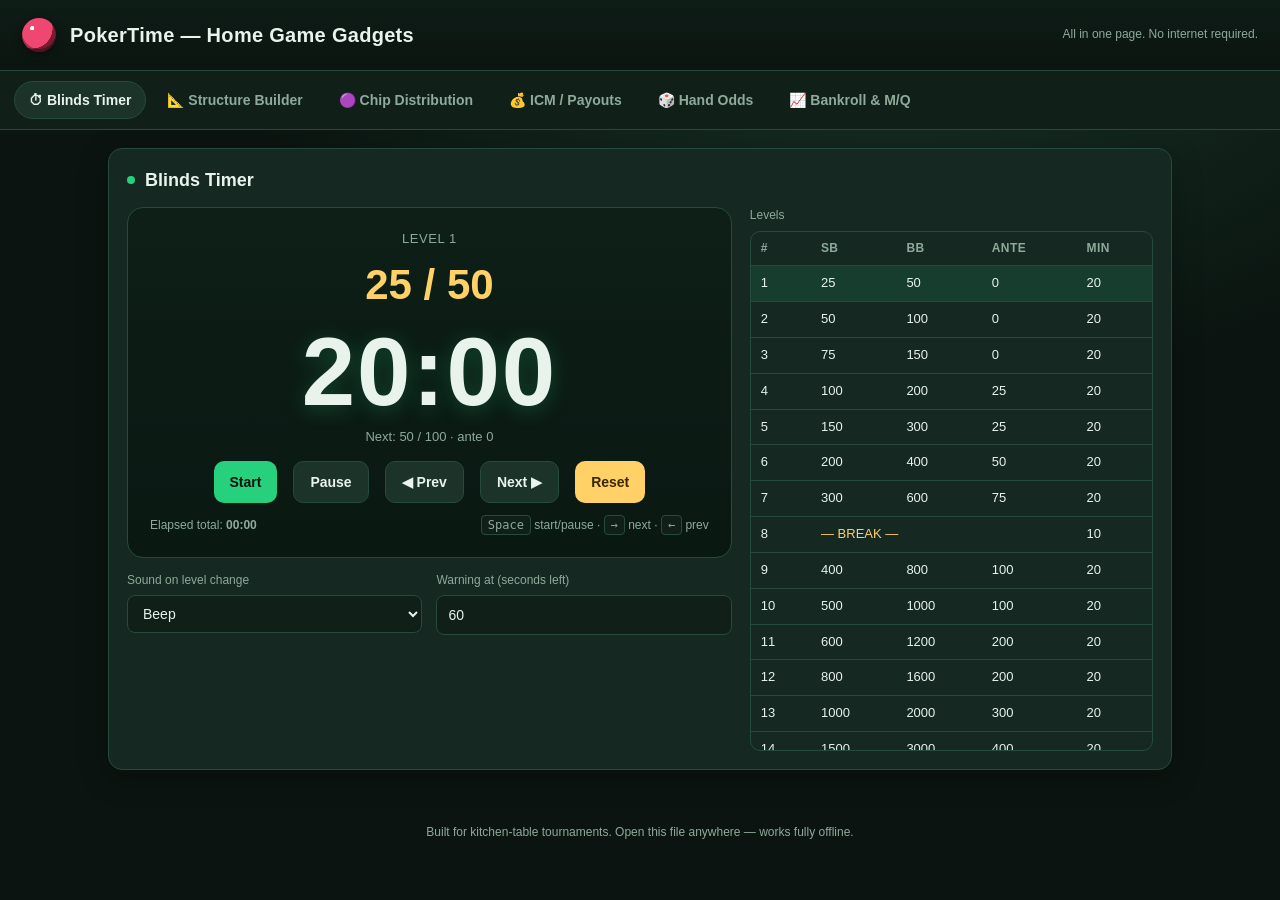
==== index.html @ 61daf351 "first commit" ====
<!doctype html>
<html lang="en">
<head>
<meta charset="utf-8" />
<meta name="viewport" content="width=device-width,initial-scale=1" />
<title>PokerTime — Poker Gadgets</title>
<style>
  :root{
    --bg:#0b1410;
    --bg2:#102019;
    --panel:#152822;
    --panel2:#1c3329;
    --line:#264a3d;
    --ink:#e8f3ec;
    --muted:#8eaa9a;
    --accent:#26d07c;
    --accent2:#ffd166;
    --danger:#ff5d6c;
    --chip:#ef476f;
  }
  *{box-sizing:border-box}
  html,body{margin:0;padding:0;background:radial-gradient(1200px 800px at 70% -10%,#1a3a2c 0%,var(--bg) 60%) fixed;color:var(--ink);font:14px/1.45 -apple-system,Segoe UI,Roboto,sans-serif}
  header{padding:18px 22px;display:flex;align-items:center;gap:14px;border-bottom:1px solid var(--line);background:linear-gradient(180deg,#0e1d17,#0b1410)}
  header h1{margin:0;font-size:20px;letter-spacing:.3px}
  header .logo{width:34px;height:34px;border-radius:50%;background:radial-gradient(circle at 30% 30%,#fff 0 6%,var(--chip) 7% 60%,#7a1c30 61% 100%);box-shadow:inset 0 -3px 0 rgba(0,0,0,.35),0 2px 8px rgba(0,0,0,.4)}
  header .sub{color:var(--muted);font-size:12px;margin-left:auto}
  nav.tabs{display:flex;flex-wrap:wrap;gap:6px;padding:10px 14px;background:var(--bg2);border-bottom:1px solid var(--line);position:sticky;top:0;z-index:5}
  nav.tabs button{background:transparent;color:var(--muted);border:1px solid transparent;padding:8px 14px;border-radius:999px;cursor:pointer;font-weight:600}
  nav.tabs button.active{background:var(--panel2);color:var(--ink);border-color:var(--line)}
  nav.tabs button:hover{color:var(--ink)}
  main{padding:18px;max-width:1100px;margin:0 auto}
  .panel{display:none;background:var(--panel);border:1px solid var(--line);border-radius:14px;padding:18px;margin-bottom:18px;box-shadow:0 8px 30px rgba(0,0,0,.25)}
  .panel.active{display:block}
  h2{margin:0 0 14px;font-size:18px;display:flex;align-items:center;gap:10px}
  h2 .dot{width:8px;height:8px;border-radius:50%;background:var(--accent)}
  .grid{display:grid;gap:14px}
  .grid.cols2{grid-template-columns:repeat(auto-fit,minmax(260px,1fr))}
  .grid.cols3{grid-template-columns:repeat(auto-fit,minmax(200px,1fr))}
  label{display:block;font-size:12px;color:var(--muted);margin:0 0 6px}
  input,select,textarea,button{font:inherit}
  input[type=number],input[type=text],select,textarea{
    width:100%;background:var(--bg2);border:1px solid var(--line);color:var(--ink);
    padding:9px 11px;border-radius:8px;outline:none
  }
  input:focus,select:focus,textarea:focus{border-color:var(--accent)}
  .btn{background:var(--accent);color:#06120c;border:none;padding:10px 16px;border-radius:10px;font-weight:700;cursor:pointer}
  .btn.secondary{background:var(--panel2);color:var(--ink);border:1px solid var(--line)}
  .btn.danger{background:var(--danger);color:#fff}
  .btn.warn{background:var(--accent2);color:#3a2700}
  .btn+.btn{margin-left:8px}
  .row{display:flex;gap:8px;flex-wrap:wrap;align-items:center}
  table{width:100%;border-collapse:collapse;font-size:13px}
  th,td{padding:8px 10px;border-bottom:1px solid var(--line);text-align:left}
  th{color:var(--muted);font-weight:600;font-size:12px;letter-spacing:.4px;text-transform:uppercase}
  tr.current{background:rgba(38,208,124,.12)}
  .pill{display:inline-block;padding:3px 9px;border-radius:999px;background:var(--panel2);border:1px solid var(--line);color:var(--muted);font-size:12px}

  /* Timer */
  .timerWrap{display:grid;grid-template-columns:1.2fr .8fr;gap:18px}
  @media(max-width:760px){.timerWrap{grid-template-columns:1fr}}
  .clock{
    background:linear-gradient(180deg,#0d1f17,#0a1812);
    border:1px solid var(--line);border-radius:16px;padding:22px;text-align:center;position:relative;overflow:hidden
  }
  .clock .level{color:var(--muted);font-size:13px;letter-spacing:.6px;text-transform:uppercase}
  .clock .blinds{font-size:42px;font-weight:800;margin:6px 0 4px;color:var(--accent2)}
  .clock .time{font-size:96px;font-weight:800;letter-spacing:2px;line-height:1;font-variant-numeric:tabular-nums;margin:8px 0;text-shadow:0 4px 20px rgba(38,208,124,.25)}
  .clock.warn .time{color:var(--accent2)}
  .clock.danger .time{color:var(--danger);animation:pulse 1s infinite}
  @keyframes pulse{50%{opacity:.55}}
  .clock .next{color:var(--muted);font-size:13px;margin-top:6px}
  .ctrls{display:flex;gap:8px;justify-content:center;margin-top:14px;flex-wrap:wrap}
  .meta{display:flex;justify-content:space-between;gap:14px;margin-top:14px;color:var(--muted);font-size:12px}
  .levelsTbl{max-height:520px;overflow:auto;border:1px solid var(--line);border-radius:10px}

  /* Chip distribution chips */
  .chiprow{display:flex;align-items:center;gap:10px;margin-bottom:8px}
  .swatch{width:18px;height:18px;border-radius:50%;border:2px dashed rgba(255,255,255,.85);box-shadow:inset 0 -2px 0 rgba(0,0,0,.3)}
  .help{color:var(--muted);font-size:12px;margin-top:6px}

  /* odds */
  .cards{display:flex;gap:6px;flex-wrap:wrap}
  .card{
    width:44px;height:60px;border-radius:6px;background:#fff;color:#111;
    display:flex;align-items:center;justify-content:center;font-weight:800;font-size:18px;
    box-shadow:0 2px 6px rgba(0,0,0,.4);user-select:none
  }
  .card.red{color:#c0223a}
  .card.placeholder{background:transparent;border:1px dashed var(--line);color:var(--muted);box-shadow:none}
  .deckPick{display:grid;grid-template-columns:repeat(13,1fr);gap:4px;margin-top:8px}
  .deckPick button{padding:6px 0;background:#fff;color:#111;border:none;border-radius:4px;cursor:pointer;font-weight:700;font-size:12px}
  .deckPick button.red{color:#c0223a}
  .deckPick button.used{opacity:.25;cursor:not-allowed}
  .suitTabs{display:flex;gap:6px;margin-top:8px}
  .suitTabs button{padding:6px 10px;background:var(--panel2);border:1px solid var(--line);color:var(--ink);border-radius:6px;cursor:pointer}
  .suitTabs button.active{background:var(--accent);color:#06120c;border-color:var(--accent)}

  .kbd{font-family:ui-monospace,Menlo,Consolas,monospace;background:var(--bg2);padding:2px 6px;border-radius:4px;border:1px solid var(--line);font-size:12px;color:var(--muted)}
  footer{padding:18px;text-align:center;color:var(--muted);font-size:12px}
  .bigStat{font-size:30px;font-weight:800;color:var(--accent)}
  .bigStat.alt{color:var(--accent2)}
</style>
</head>
<body>

<header>
  <div class="logo" aria-hidden="true"></div>
  <h1>PokerTime — Home Game Gadgets</h1>
  <div class="sub">All in one page. No internet required.</div>
</header>

<nav class="tabs" id="tabs">
  <button data-tab="timer" class="active">⏱ Blinds Timer</button>
  <button data-tab="structure">📐 Structure Builder</button>
  <button data-tab="chips">🟣 Chip Distribution</button>
  <button data-tab="icm">💰 ICM / Payouts</button>
  <button data-tab="odds">🎲 Hand Odds</button>
  <button data-tab="bankroll">📈 Bankroll & M/Q</button>
</nav>

<main>

<!-- ============== TIMER ============== -->
<section id="timer" class="panel active">
  <h2><span class="dot"></span>Blinds Timer</h2>
  <div class="timerWrap">
    <div>
      <div class="clock" id="clock">
        <div class="level" id="lvlLabel">LEVEL 1</div>
        <div class="blinds" id="blindsLabel">25 / 50</div>
        <div class="time" id="timeLabel">20:00</div>
        <div class="next" id="nextLabel">Next: 50 / 100 (ante 0)</div>
        <div class="ctrls">
          <button class="btn" id="btnStart">Start</button>
          <button class="btn secondary" id="btnPause">Pause</button>
          <button class="btn secondary" id="btnPrev">◀ Prev</button>
          <button class="btn secondary" id="btnNext">Next ▶</button>
          <button class="btn warn" id="btnReset">Reset</button>
        </div>
        <div class="meta">
          <span>Elapsed total: <b id="totalElapsed">00:00</b></span>
          <span><span class="kbd">Space</span> start/pause · <span class="kbd">→</span> next · <span class="kbd">←</span> prev</span>
        </div>
      </div>

      <div class="grid cols2" style="margin-top:14px">
        <div>
          <label>Sound on level change</label>
          <select id="soundSel">
            <option value="bell">Bell</option>
            <option value="chime">Chime</option>
            <option value="beep" selected>Beep</option>
            <option value="off">Off</option>
          </select>
        </div>
        <div>
          <label>Warning at (seconds left)</label>
          <input type="number" id="warnSec" value="60" min="0" />
        </div>
      </div>
    </div>

    <div>
      <label>Levels</label>
      <div class="levelsTbl">
        <table>
          <thead><tr><th>#</th><th>SB</th><th>BB</th><th>Ante</th><th>Min</th></tr></thead>
          <tbody id="levelsBody"></tbody>
        </table>
      </div>
    </div>
  </div>
</section>

<!-- ============== STRUCTURE BUILDER ============== -->
<section id="structure" class="panel">
  <h2><span class="dot"></span>Blind Structure Builder</h2>
  <div class="grid cols3">
    <div><label>Players</label><input type="number" id="sPlayers" value="8" min="2"></div>
    <div><label>Starting Stack</label><input type="number" id="sStack" value="10000" min="100" step="100"></div>
    <div><label>Target Duration (min)</label><input type="number" id="sDur" value="180" min="30" step="15"></div>
    <div><label>Level Length (min)</label><input type="number" id="sLevel" value="20" min="5"></div>
    <div><label>Starting BB</label><input type="number" id="sBB" value="50" min="2" step="2"></div>
    <div><label>Antes start at level</label><input type="number" id="sAnte" value="5" min="0"></div>
    <div><label>Break every N levels</label><input type="number" id="sBreak" value="4" min="0"></div>
    <div><label>Break length (min)</label><input type="number" id="sBreakLen" value="10" min="0"></div>
    <div style="display:flex;align-items:end;gap:8px">
      <button class="btn" id="genBtn">Generate</button>
      <button class="btn secondary" id="useBtn">Use in Timer</button>
    </div>
  </div>
  <div id="sSummary" class="help" style="margin-top:10px"></div>
  <div class="levelsTbl" style="margin-top:12px;max-height:540px">
    <table>
      <thead><tr><th>#</th><th>SB</th><th>BB</th><th>Ante</th><th>Min</th><th>Avg Stack (BB)</th></tr></thead>
      <tbody id="sLevels"></tbody>
    </table>
  </div>
</section>

<!-- ============== CHIP DISTRIBUTION ============== -->
<section id="chips" class="panel">
  <h2><span class="dot"></span>Chip Distribution</h2>
  <p class="help">Enter how many chips you own of each color and the starting stack you want — we'll suggest a fair denomination and distribution per player.</p>
  <div class="grid cols2">
    <div>
      <div id="chipRows"></div>
      <button class="btn secondary" id="addChip">+ Add Color</button>
    </div>
    <div>
      <div class="grid cols2">
        <div><label>Players</label><input type="number" id="cPlayers" value="8" min="2"></div>
        <div><label>Target Starting Stack</label><input type="number" id="cStack" value="10000" min="100" step="100"></div>
      </div>
      <button class="btn" id="cCalc" style="margin-top:10px">Calculate Distribution</button>
      <div id="cResult" style="margin-top:14px"></div>
    </div>
  </div>
</section>

<!-- ============== ICM ============== -->
<section id="icm" class="panel">
  <h2><span class="dot"></span>ICM / Payout Calculator</h2>
  <p class="help">Enter chip stacks (one per line) and prize payouts (one per line). Computes ICM equity (Malmuth–Harville) for each stack.</p>
  <div class="grid cols2">
    <div>
      <label>Chip stacks (one per line)</label>
      <textarea id="icmStacks" rows="8">12000
9000
6000
3000</textarea>
    </div>
    <div>
      <label>Prize structure (one per line, total = prize pool)</label>
      <textarea id="icmPrizes" rows="8">500
300
150
50</textarea>
    </div>
  </div>
  <div class="row" style="margin-top:10px">
    <button class="btn" id="icmCalc">Calculate ICM</button>
    <span class="pill" id="icmTotal"></span>
  </div>
  <table style="margin-top:12px" id="icmTbl">
    <thead><tr><th>Seat</th><th>Stack</th><th>% Chips</th><th>$ Equity</th><th>$/1k chips</th></tr></thead>
    <tbody></tbody>
  </table>
</section>

<!-- ============== ODDS ============== -->
<section id="odds" class="panel">
  <h2><span class="dot"></span>Texas Hold'em Hand Odds</h2>
  <p class="help">Pick your hole cards and (optionally) board cards, then Monte-Carlo simulate vs random opponents.</p>
  <div class="grid cols3">
    <div>
      <label>Your hand</label>
      <div class="cards" id="heroCards"></div>
    </div>
    <div>
      <label>Board</label>
      <div class="cards" id="boardCards"></div>
    </div>
    <div>
      <label>Opponents</label>
      <input type="number" id="oppN" value="1" min="1" max="8">
      <label style="margin-top:8px">Simulations</label>
      <select id="simN">
        <option value="2000">2,000 (fast)</option>
        <option value="10000" selected>10,000 (good)</option>
        <option value="50000">50,000 (slow, accurate)</option>
      </select>
    </div>
  </div>

  <div class="suitTabs" id="suitTabs">
    <button data-suit="♠" class="active">♠ Spades</button>
    <button data-suit="♥">♥ Hearts</button>
    <button data-suit="♦">♦ Diamonds</button>
    <button data-suit="♣">♣ Clubs</button>
    <span class="pill" id="pickInfo" style="margin-left:auto">Picking: Hero card 1</span>
  </div>
  <div class="deckPick" id="deckPick"></div>

  <div class="row" style="margin-top:14px">
    <button class="btn" id="simBtn">Simulate</button>
    <button class="btn secondary" id="clearCards">Clear</button>
  </div>
  <div class="grid cols3" style="margin-top:14px">
    <div><label>Win %</label><div class="bigStat" id="winPct">—</div></div>
    <div><label>Tie %</label><div class="bigStat alt" id="tiePct">—</div></div>
    <div><label>Lose %</label><div class="bigStat" id="losePct" style="color:var(--danger)">—</div></div>
  </div>
</section>

<!-- ============== BANKROLL & M/Q ============== -->
<section id="bankroll" class="panel">
  <h2><span class="dot"></span>Stack Health (M / Q) & Pot Odds</h2>
  <div class="grid cols2">
    <div>
      <h3 style="margin:0 0 10px">M-Ratio & Q-Ratio</h3>
      <div class="grid cols2">
        <div><label>Your stack</label><input type="number" id="mStack" value="12000"></div>
        <div><label>SB</label><input type="number" id="mSB" value="100"></div>
        <div><label>BB</label><input type="number" id="mBB" value="200"></div>
        <div><label>Ante</label><input type="number" id="mAnte" value="25"></div>
        <div><label>Players at table</label><input type="number" id="mPlayers" value="9"></div>
        <div><label>Avg stack at table</label><input type="number" id="mAvg" value="10000"></div>
      </div>
      <button class="btn" id="mCalc" style="margin-top:10px">Calculate</button>
      <div id="mOut" style="margin-top:12px"></div>
    </div>
    <div>
      <h3 style="margin:0 0 10px">Pot Odds & Required Equity</h3>
      <div class="grid cols2">
        <div><label>Pot before call</label><input type="number" id="pPot" value="100"></div>
        <div><label>Amount to call</label><input type="number" id="pCall" value="25"></div>
        <div><label>Outs (optional)</label><input type="number" id="pOuts" value="9"></div>
        <div><label>Cards to come</label>
          <select id="pCards"><option value="1">1 (turn→river)</option><option value="2" selected>2 (flop→river)</option></select>
        </div>
      </div>
      <button class="btn" id="pCalc" style="margin-top:10px">Calculate</button>
      <div id="pOut" style="margin-top:12px"></div>
    </div>
  </div>
</section>

</main>

<footer>Built for kitchen-table tournaments. Open this file anywhere — works fully offline.</footer>

<script>
/* ============ TAB SWITCH ============ */
const tabs = document.getElementById('tabs');
tabs.addEventListener('click', e=>{
  const b = e.target.closest('button[data-tab]'); if(!b) return;
  [...tabs.children].forEach(x=>x.classList.toggle('active', x===b));
  document.querySelectorAll('main > .panel').forEach(p=>p.classList.toggle('active', p.id===b.dataset.tab));
});

/* ============ BLINDS TIMER ============ */
const defaultLevels = [
  [25,50,0,20],[50,100,0,20],[75,150,0,20],[100,200,25,20],
  [150,300,25,20],[200,400,50,20],[300,600,75,20],
  [-1,-1,-1,10], // break
  [400,800,100,20],[500,1000,100,20],[600,1200,200,20],[800,1600,200,20],
  [1000,2000,300,20],[1500,3000,400,20],[2000,4000,500,20],[3000,6000,1000,20]
];
let levels = JSON.parse(JSON.stringify(defaultLevels));
let curLevel = 0, secLeft = levels[0][3]*60, running=false, totalSec=0, tickHandle=null;

function fmt(s){const m=Math.floor(s/60),x=s%60;return String(m).padStart(2,'0')+':'+String(x).padStart(2,'0')}
function isBreak(l){return l[0]===-1}
function paintLevels(){
  const tb=document.getElementById('levelsBody'); tb.innerHTML='';
  levels.forEach((l,i)=>{
    const tr=document.createElement('tr'); if(i===curLevel) tr.className='current';
    if(isBreak(l)) tr.innerHTML=`<td>${i+1}</td><td colspan="3" style="color:var(--accent2)">— BREAK —</td><td>${l[3]}</td>`;
    else tr.innerHTML=`<td>${i+1}</td><td>${l[0]}</td><td>${l[1]}</td><td>${l[2]}</td><td>${l[3]}</td>`;
    tb.appendChild(tr);
  });
}
function paintClock(){
  const lvl=levels[curLevel];
  document.getElementById('lvlLabel').textContent = isBreak(lvl) ? 'BREAK' : ('LEVEL '+(curLevel+1));
  document.getElementById('blindsLabel').textContent = isBreak(lvl) ? '☕' : (lvl[0]+' / '+lvl[1]+(lvl[2]?(' · ante '+lvl[2]):''));
  document.getElementById('timeLabel').textContent = fmt(secLeft);
  document.getElementById('totalElapsed').textContent = fmt(totalSec);
  const nxt = levels[curLevel+1];
  document.getElementById('nextLabel').textContent = nxt ? ('Next: ' + (isBreak(nxt) ? 'Break ('+nxt[3]+'m)' : (nxt[0]+' / '+nxt[1]+' · ante '+nxt[2]))) : 'Last level';
  const clk = document.getElementById('clock');
  clk.classList.toggle('warn', secLeft<= (+document.getElementById('warnSec').value||60) && secLeft>10);
  clk.classList.toggle('danger', secLeft<=10);
  paintLevels();
}
function tick(){
  if(!running) return;
  secLeft--; totalSec++;
  if(secLeft<=0){ playSound(); nextLevel(); }
  paintClock();
}
function nextLevel(){
  if(curLevel<levels.length-1){ curLevel++; secLeft=levels[curLevel][3]*60; }
  else{ running=false; clearInterval(tickHandle); }
}
function prevLevel(){
  if(curLevel>0){ curLevel--; }
  secLeft=levels[curLevel][3]*60; paintClock();
}
function reset(){ running=false; clearInterval(tickHandle); curLevel=0; totalSec=0; secLeft=levels[0][3]*60; paintClock(); }
document.getElementById('btnStart').onclick=()=>{ if(running)return; running=true; clearInterval(tickHandle); tickHandle=setInterval(tick,1000); };
document.getElementById('btnPause').onclick=()=>{ running=false; clearInterval(tickHandle); };
document.getElementById('btnNext').onclick=()=>{ nextLevel(); paintClock(); };
document.getElementById('btnPrev').onclick=prevLevel;
document.getElementById('btnReset').onclick=reset;
document.addEventListener('keydown',e=>{
  if(['INPUT','TEXTAREA','SELECT'].includes(e.target.tagName)) return;
  if(e.code==='Space'){ e.preventDefault(); running?document.getElementById('btnPause').click():document.getElementById('btnStart').click(); }
  if(e.code==='ArrowRight'){ nextLevel(); paintClock(); }
  if(e.code==='ArrowLeft'){ prevLevel(); }
});
function playSound(){
  const t=document.getElementById('soundSel').value; if(t==='off')return;
  try{
    const ctx=new(window.AudioContext||window.webkitAudioContext)();
    const o=ctx.createOscillator(), g=ctx.createGain();
    o.connect(g); g.connect(ctx.destination);
    const freq=t==='bell'?880:t==='chime'?660:520;
    o.frequency.value=freq; o.type=t==='beep'?'square':'sine';
    g.gain.setValueAtTime(.0001,ctx.currentTime);
    g.gain.exponentialRampToValueAtTime(.3,ctx.currentTime+.02);
    g.gain.exponentialRampToValueAtTime(.0001,ctx.currentTime+1.2);
    o.start(); o.stop(ctx.currentTime+1.3);
  }catch{}
}
paintClock();

/* ============ STRUCTURE BUILDER ============ */
function genStructure(){
  const players=+sPlayers.value, stack=+sStack.value, dur=+sDur.value, len=+sLevel.value;
  let bb=+sBB.value, anteFrom=+sAnte.value, breakEvery=+sBreak.value, breakLen=+sBreakLen.value;
  const totalChips=players*stack;
  const nLevels=Math.max(6, Math.round(dur/len));
  // target final BB ~ totalChips / 10 so blinds end at ~10BB avg
  const targetEndBB = totalChips/10;
  const growth = Math.pow(targetEndBB/bb, 1/(nLevels-1));
  const out=[]; let lvl=bb;
  const niceSteps=[1,2,2.5,3,4,5,6,8];
  function nice(v){
    if(v<10) return Math.max(2, Math.round(v));
    const mag=Math.pow(10,Math.floor(Math.log10(v)));
    let best=mag, diff=1e18;
    for(const s of niceSteps){
      for(let k=-1;k<=1;k++){
        const cand = s*mag*Math.pow(10,k);
        const d=Math.abs(cand-v);
        if(d<diff){diff=d; best=cand;}
      }
    }
    return Math.round(best);
  }
  for(let i=0;i<nLevels;i++){
    const bbv=nice(lvl);
    const sbv=Math.max(1, Math.round(bbv/2));
    const ante = i+1>=anteFrom ? Math.round(bbv*0.125/5)*5 || Math.round(bbv*0.125) : 0;
    out.push([sbv,bbv,ante,len]);
    if(breakEvery>0 && (i+1)%breakEvery===0 && i<nLevels-1) out.push([-1,-1,-1,breakLen]);
    lvl*=growth;
  }
  const tb=document.getElementById('sLevels'); tb.innerHTML='';
  out.forEach((l,i)=>{
    const tr=document.createElement('tr');
    if(isBreak(l)) tr.innerHTML=`<td>${i+1}</td><td colspan="3" style="color:var(--accent2)">— BREAK —</td><td>${l[3]}</td><td>—</td>`;
    else{
      const avgBB = totalChips / Math.max(1,players) / l[1];
      tr.innerHTML=`<td>${i+1}</td><td>${l[0]}</td><td>${l[1]}</td><td>${l[2]||'—'}</td><td>${l[3]}</td><td>${avgBB.toFixed(1)}</td>`;
    }
    tb.appendChild(tr);
  });
  const playMin = out.reduce((a,l)=>a+l[3],0);
  document.getElementById('sSummary').textContent =
    `${out.length} rows · ~${playMin} minutes · ${totalChips.toLocaleString()} chips in play · final BB ≈ ${out[out.length-1][1].toLocaleString()}`;
  document.getElementById('sLevels').dataset.payload = JSON.stringify(out);
}
document.getElementById('genBtn').onclick=genStructure;
document.getElementById('useBtn').onclick=()=>{
  const data=document.getElementById('sLevels').dataset.payload; if(!data) return;
  levels=JSON.parse(data); reset();
  document.querySelector('nav.tabs button[data-tab=timer]').click();
};

/* ============ CHIP DISTRIBUTION ============ */
const chipColors=[
  {color:'#ffffff', name:'White', count:200, denom:25},
  {color:'#ef476f', name:'Red',   count:200, denom:100},
  {color:'#118ab2', name:'Blue',  count:100, denom:500},
  {color:'#06d6a0', name:'Green', count:50,  denom:1000},
  {color:'#3a3a3a', name:'Black', count:25,  denom:5000},
];
function paintChips(){
  const wrap=document.getElementById('chipRows'); wrap.innerHTML='';
  chipColors.forEach((c,i)=>{
    const row=document.createElement('div'); row.className='chiprow';
    row.innerHTML=`
      <span class="swatch" style="background:${c.color}"></span>
      <input type="text" value="${c.name}" style="flex:1;min-width:90px" data-k="name">
      <input type="number" value="${c.count}" style="width:90px" data-k="count" title="Total chips you own">
      <input type="number" value="${c.denom}" style="width:90px" data-k="denom" title="Denomination">
      <button class="btn danger" style="padding:6px 10px" data-rm="${i}">×</button>`;
    row.querySelectorAll('input').forEach(inp=>{
      inp.addEventListener('input',()=>{
        const k=inp.dataset.k; chipColors[i][k]=k==='name'?inp.value:(+inp.value||0);
      });
    });
    row.querySelector('button').onclick=()=>{ chipColors.splice(i,1); paintChips(); };
    wrap.appendChild(row);
  });
}
document.getElementById('addChip').onclick=()=>{
  chipColors.push({color:'#888',name:'New',count:50,denom:25}); paintChips();
};
document.getElementById('cCalc').onclick=()=>{
  const players=+document.getElementById('cPlayers').value;
  const stack=+document.getElementById('cStack').value;
  const sorted=[...chipColors].sort((a,b)=>a.denom-b.denom);
  // Heuristic: ~40% smallest, ~30% next, then decreasing. Cap by available chips.
  const targetRatios=[0.4,0.3,0.18,0.08,0.04,0.02,0.01,0.01];
  let out=sorted.map((c,i)=>({...c, per:0}));
  // budget per player
  function feasible(plan){
    return plan.every((c,i)=> c.per*players <= c.count);
  }
  // iterate
  let stackBudget=stack;
  for(let i=0;i<out.length;i++){
    const ratio = targetRatios[i] ?? 0.01;
    let want = Math.floor((stack*ratio)/out[i].denom);
    if(want<1 && i<2) want=1;
    const maxAvail=Math.floor(out[i].count/players);
    out[i].per=Math.max(0,Math.min(want,maxAvail));
  }
  // Adjust to hit exact stack: fill with highest denom that fits and has supply
  let cur = out.reduce((a,c)=>a+c.per*c.denom,0);
  // first cut down if over
  for(let i=out.length-1;i>=0 && cur>stack;i--){
    while(out[i].per>0 && cur>stack){ out[i].per--; cur-=out[i].denom; }
  }
  // add up from largest that fits
  let safety=2000;
  while(cur<stack && safety-- >0){
    let added=false;
    for(let i=out.length-1;i>=0;i--){
      if(out[i].denom<=stack-cur && (out[i].per+1)*players<=out[i].count){
        out[i].per++; cur+=out[i].denom; added=true; break;
      }
    }
    if(!added) break;
  }
  const total = out.reduce((a,c)=>a+c.per*c.denom,0);
  let html=`<table><thead><tr><th>Color</th><th>Denom</th><th>Per Player</th><th>Used</th><th>Remaining</th></tr></thead><tbody>`;
  out.forEach(c=>{
    html+=`<tr><td><span class="swatch" style="background:${c.color};display:inline-block;vertical-align:middle;margin-right:6px"></span>${c.name}</td>
      <td>${c.denom}</td><td>${c.per}</td><td>${c.per*players}</td><td>${c.count - c.per*players}</td></tr>`;
  });
  html+=`</tbody></table>
   <p class="help">Each player starts with <b style="color:var(--accent)">${total.toLocaleString()}</b> chips. Target was ${stack.toLocaleString()}.
   ${total!==stack?'<br>⚠ Could not exactly match target — closest feasible distribution shown.':''}</p>`;
  document.getElementById('cResult').innerHTML=html;
};
paintChips();

/* ============ ICM (Malmuth–Harville) ============ */
function icm(stacks,prizes){
  const n=stacks.length, p=prizes.length;
  const equity=stacks.map(_=>0);
  // Recursive enumeration of finish orders for top p positions
  function recur(remaining, place, multiplier){
    if(place===p || remaining.length===0) return;
    const tot=remaining.reduce((a,i)=>a+stacks[i],0);
    if(tot<=0) return;
    for(const i of remaining){
      const pr=stacks[i]/tot;
      equity[i]+= pr*multiplier*prizes[place];
      recur(remaining.filter(x=>x!==i), place+1, multiplier*pr);
    }
  }
  recur(stacks.map((_,i)=>i),0,1);
  return equity;
}
document.getElementById('icmCalc').onclick=()=>{
  const stacks=document.getElementById('icmStacks').value.split(/\s+/).filter(Boolean).map(Number).filter(x=>x>0);
  const prizes=document.getElementById('icmPrizes').value.split(/\s+/).filter(Boolean).map(Number).filter(x=>x>=0);
  if(!stacks.length||!prizes.length){ alert('Enter stacks & prizes'); return; }
  if(stacks.length>10){ alert('ICM enumeration limited to 10 players for performance.'); return; }
  const eq=icm(stacks,prizes);
  const totalChips=stacks.reduce((a,b)=>a+b,0), pool=prizes.reduce((a,b)=>a+b,0);
  document.getElementById('icmTotal').textContent=`Pool: $${pool.toLocaleString()} · Chips: ${totalChips.toLocaleString()}`;
  const tb=document.querySelector('#icmTbl tbody'); tb.innerHTML='';
  stacks.forEach((s,i)=>{
    const tr=document.createElement('tr');
    tr.innerHTML=`<td>${i+1}</td><td>${s.toLocaleString()}</td><td>${(s/totalChips*100).toFixed(2)}%</td>
                  <td>$${eq[i].toFixed(2)}</td><td>$${(eq[i]/s*1000).toFixed(2)}</td>`;
    tb.appendChild(tr);
  });
};

/* ============ HAND ODDS ============ */
const SUITS=['♠','♥','♦','♣']; const RANKS=['2','3','4','5','6','7','8','9','T','J','Q','K','A'];
const RANK_VAL=Object.fromEntries(RANKS.map((r,i)=>[r,i+2]));
let curSuit='♠'; let usedCards=new Set(); let heroSlots=[null,null]; let boardSlots=[null,null,null,null,null];
function isRed(s){return s==='♥'||s==='♦'}
function paintSlots(){
  const h=document.getElementById('heroCards'), b=document.getElementById('boardCards');
  h.innerHTML=''; b.innerHTML='';
  for(let i=0;i<2;i++) h.appendChild(slot(heroSlots[i],'hero',i));
  for(let i=0;i<5;i++) b.appendChild(slot(boardSlots[i],'board',i));
  updatePickInfo();
}
function slot(card,kind,idx){
  const d=document.createElement('div');
  if(!card){ d.className='card placeholder'; d.textContent='+'; }
  else{ d.className='card'+(isRed(card[1])?' red':''); d.textContent=card[0]+card[1]; }
  d.onclick=()=>{ if(card){ usedCards.delete(card); if(kind==='hero') heroSlots[idx]=null; else boardSlots[idx]=null; paintSlots(); paintDeck(); } };
  return d;
}
function updatePickInfo(){
  let info='Picking: ';
  const hi=heroSlots.findIndex(x=>!x);
  if(hi>=0) info+='Hero card '+(hi+1);
  else{ const bi=boardSlots.findIndex(x=>!x); info+= bi>=0?('Board card '+(bi+1)):'Board complete'; }
  document.getElementById('pickInfo').textContent=info;
}
function paintDeck(){
  const d=document.getElementById('deckPick'); d.innerHTML='';
  RANKS.forEach(r=>{
    const card=r+curSuit;
    const b=document.createElement('button');
    b.textContent=r+curSuit; if(isRed(curSuit)) b.className='red';
    if(usedCards.has(card)){ b.classList.add('used'); b.disabled=true; }
    b.onclick=()=>{
      const hi=heroSlots.findIndex(x=>!x);
      if(hi>=0) heroSlots[hi]=card;
      else{ const bi=boardSlots.findIndex(x=>!x); if(bi>=0) boardSlots[bi]=card; else return; }
      usedCards.add(card); paintSlots(); paintDeck();
    };
    d.appendChild(b);
  });
}
document.getElementById('suitTabs').addEventListener('click',e=>{
  const b=e.target.closest('button[data-suit]'); if(!b) return;
  curSuit=b.dataset.suit;
  document.querySelectorAll('#suitTabs button').forEach(x=>x.classList.toggle('active',x===b));
  paintDeck();
});
document.getElementById('clearCards').onclick=()=>{ heroSlots=[null,null]; boardSlots=[null,null,null,null,null]; usedCards.clear(); paintSlots(); paintDeck(); };

/* 5-card eval: returns integer score; higher = better */
function evalBest(cards){ // cards = 5..7
  let best=-1;
  const n=cards.length;
  const idx=[0,1,2,3,4];
  if(n===5){ return rank5(cards); }
  // choose 5 of n
  function pick(start,arr){
    if(arr.length===5){ const s=rank5(arr); if(s>best) best=s; return; }
    for(let i=start;i<n;i++){ arr.push(cards[i]); pick(i+1,arr); arr.pop(); }
  }
  pick(0,[]); return best;
}
function rank5(cards){
  const ranks=cards.map(c=>RANK_VAL[c[0]]).sort((a,b)=>b-a);
  const suits=cards.map(c=>c[1]);
  const flush = suits.every(s=>s===suits[0]);
  // straight
  const uniq=[...new Set(ranks)];
  let straight=false, top=0;
  if(uniq.length===5){
    if(uniq[0]-uniq[4]===4){ straight=true; top=uniq[0]; }
    else if(uniq.join(',')==='14,5,4,3,2'){ straight=true; top=5; }
  }
  // counts
  const cnt={}; ranks.forEach(r=>cnt[r]=(cnt[r]||0)+1);
  const groups=Object.entries(cnt).map(([r,c])=>[+r,c]).sort((a,b)=> b[1]-a[1] || b[0]-a[0]);
  const counts=groups.map(g=>g[1]).join('');
  const kickers=groups.map(g=>g[0]);
  let cat=0;
  if(straight&&flush) cat=8;
  else if(counts==='41') cat=7;
  else if(counts==='32') cat=6;
  else if(flush) cat=5;
  else if(straight) cat=4;
  else if(counts==='311') cat=3;
  else if(counts==='221') cat=2;
  else if(counts==='2111') cat=1;
  else cat=0;
  // encode: cat * 16^5 + kickers
  let v=cat;
  if(straight&&flush) return cat*Math.pow(16,5)+top;
  if(cat===4) return cat*Math.pow(16,5)+top;
  for(const k of kickers){ v=v*16+k; }
  return v;
}
function buildDeck(){
  const d=[]; for(const r of RANKS) for(const s of SUITS) d.push(r+s); return d;
}
function shuffleInPlace(a){
  for(let i=a.length-1;i>0;i--){ const j=(Math.random()*(i+1))|0; [a[i],a[j]]=[a[j],a[i]]; }
}
document.getElementById('simBtn').onclick=()=>{
  if(heroSlots.some(x=>!x)){ alert('Pick your 2 hole cards first'); return; }
  const opp=+document.getElementById('oppN').value;
  const sims=+document.getElementById('simN').value;
  const board=boardSlots.filter(Boolean);
  const dead=new Set([...heroSlots, ...board]);
  const deck0=buildDeck().filter(c=>!dead.has(c));
  let wins=0,ties=0,loses=0;
  const t0=performance.now();
  for(let s=0;s<sims;s++){
    const deck=deck0.slice(); shuffleInPlace(deck);
    let p=0;
    const opps=[];
    for(let i=0;i<opp;i++){ opps.push([deck[p++],deck[p++]]); }
    const need=5-board.length;
    const fullBoard=board.concat(deck.slice(p,p+need));
    const hero=evalBest([...heroSlots,...fullBoard]);
    let best=-1; for(const o of opps){ const e=evalBest([...o,...fullBoard]); if(e>best) best=e; }
    if(hero>best) wins++;
    else if(hero===best) ties++;
    else loses++;
  }
  const total=wins+ties+loses;
  document.getElementById('winPct').textContent=(wins/total*100).toFixed(1)+'%';
  document.getElementById('tiePct').textContent=(ties/total*100).toFixed(1)+'%';
  document.getElementById('losePct').textContent=(loses/total*100).toFixed(1)+'%';
};
paintSlots(); paintDeck();

/* ============ BANKROLL & POT ODDS ============ */
document.getElementById('mCalc').onclick=()=>{
  const stack=+mStack.value, sb=+mSB.value, bb=+mBB.value, ante=+mAnte.value, players=+mPlayers.value, avg=+mAvg.value;
  const cost = sb+bb+ante*players;
  const M = stack/cost;
  const Q = stack/avg;
  let zone='';
  if(M>=20) zone='Green — full play';
  else if(M>=10) zone='Yellow — selective aggression';
  else if(M>=6) zone='Orange — restealing zone';
  else if(M>=1) zone='Red — push/fold';
  else zone='Dead — shove anything';
  document.getElementById('mOut').innerHTML=`
    <div class="grid cols3">
      <div><label>M-Ratio</label><div class="bigStat">${M.toFixed(1)}</div></div>
      <div><label>Q-Ratio</label><div class="bigStat alt">${Q.toFixed(2)}</div></div>
      <div><label>Zone</label><div style="font-weight:700;margin-top:6px">${zone}</div></div>
    </div>
    <p class="help">Cost per orbit: ${cost.toLocaleString()} · Big blinds: ${(stack/bb).toFixed(1)} BB</p>`;
};
document.getElementById('pCalc').onclick=()=>{
  const pot=+pPot.value, call=+pCall.value, outs=+pOuts.value, cards=+pCards.value;
  const req = call/(pot+call);
  // rule of 2 and 4
  const eqRough = cards===2 ? Math.min(outs*4, 100) : outs*2;
  // exact
  const exact = cards===2
    ? 1 - ((47-outs)/47)*((46-outs)/46)
    : outs/46;
  const verdict = exact >= req ? '✅ Call — you have enough equity' : '❌ Fold — not getting the price';
  document.getElementById('pOut').innerHTML=`
    <div class="grid cols3">
      <div><label>Required equity</label><div class="bigStat">${(req*100).toFixed(1)}%</div></div>
      <div><label>Rough equity (rule 2/4)</label><div class="bigStat alt">${eqRough.toFixed(0)}%</div></div>
      <div><label>Exact equity</label><div class="bigStat" style="color:var(--accent2)">${(exact*100).toFixed(1)}%</div></div>
    </div>
    <p style="margin-top:8px;font-weight:700">${verdict}</p>
    <p class="help">Pot odds ${pot}:${call} → call ${call} to win ${pot+call}.</p>`;
};

</script>
</body>
</html>
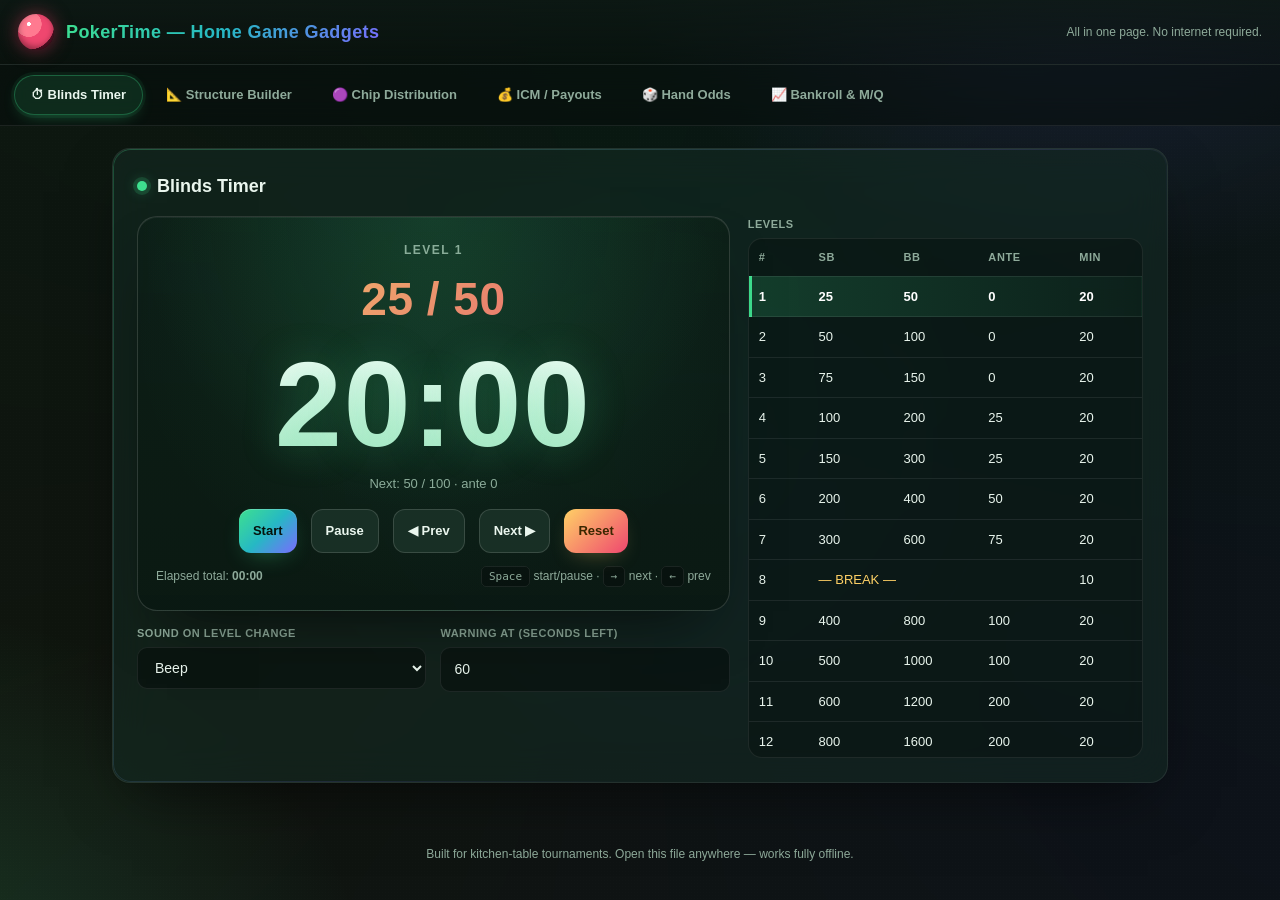
==== commit 0e41ddbd: "Initial commit: PokerTime home-game gadgets Single-file offline web app with 6 tools: - Blinds timer" ====
--- a/index.html
+++ b/index.html
@@ -6,99 +6,304 @@
 <title>PokerTime — Poker Gadgets</title>
 <style>
   :root{
-    --bg:#0b1410;
-    --bg2:#102019;
-    --panel:#152822;
-    --panel2:#1c3329;
-    --line:#264a3d;
-    --ink:#e8f3ec;
+    --bg:#070d0b;
+    --bg2:#0d1814;
+    --panel:rgba(21,40,34,.65);
+    --panel2:rgba(28,51,41,.85);
+    --line:rgba(255,255,255,.08);
+    --line2:rgba(255,255,255,.14);
+    --ink:#eaf6ee;
     --muted:#8eaa9a;
-    --accent:#26d07c;
+    --accent:#3ee08f;
+    --accent-glow:rgba(62,224,143,.45);
     --accent2:#ffd166;
+    --accent2-glow:rgba(255,209,102,.4);
     --danger:#ff5d6c;
     --chip:#ef476f;
-  }
-  *{box-sizing:border-box}
-  html,body{margin:0;padding:0;background:radial-gradient(1200px 800px at 70% -10%,#1a3a2c 0%,var(--bg) 60%) fixed;color:var(--ink);font:14px/1.45 -apple-system,Segoe UI,Roboto,sans-serif}
-  header{padding:18px 22px;display:flex;align-items:center;gap:14px;border-bottom:1px solid var(--line);background:linear-gradient(180deg,#0e1d17,#0b1410)}
-  header h1{margin:0;font-size:20px;letter-spacing:.3px}
-  header .logo{width:34px;height:34px;border-radius:50%;background:radial-gradient(circle at 30% 30%,#fff 0 6%,var(--chip) 7% 60%,#7a1c30 61% 100%);box-shadow:inset 0 -3px 0 rgba(0,0,0,.35),0 2px 8px rgba(0,0,0,.4)}
-  header .sub{color:var(--muted);font-size:12px;margin-left:auto}
-  nav.tabs{display:flex;flex-wrap:wrap;gap:6px;padding:10px 14px;background:var(--bg2);border-bottom:1px solid var(--line);position:sticky;top:0;z-index:5}
-  nav.tabs button{background:transparent;color:var(--muted);border:1px solid transparent;padding:8px 14px;border-radius:999px;cursor:pointer;font-weight:600}
-  nav.tabs button.active{background:var(--panel2);color:var(--ink);border-color:var(--line)}
-  nav.tabs button:hover{color:var(--ink)}
-  main{padding:18px;max-width:1100px;margin:0 auto}
-  .panel{display:none;background:var(--panel);border:1px solid var(--line);border-radius:14px;padding:18px;margin-bottom:18px;box-shadow:0 8px 30px rgba(0,0,0,.25)}
+    --grad:linear-gradient(135deg,#3ee08f 0%,#26b8c4 50%,#7a6bff 100%);
+    --grad2:linear-gradient(135deg,#ffd166 0%,#ef476f 100%);
+  }
+  *{box-sizing:border-box;-webkit-tap-highlight-color:transparent}
+  html,body{margin:0;padding:0;color:var(--ink);font:14px/1.5 -apple-system,Segoe UI,Roboto,sans-serif;min-height:100%}
+  body{
+    background:
+      radial-gradient(800px 600px at 85% -10%,rgba(122,107,255,.18) 0%,transparent 60%),
+      radial-gradient(900px 700px at -10% 110%,rgba(62,224,143,.18) 0%,transparent 55%),
+      radial-gradient(600px 500px at 50% 50%,rgba(38,184,196,.08) 0%,transparent 60%),
+      #070d0b;
+    background-attachment:fixed;
+    overflow-x:hidden;
+  }
+  /* Slow moving aurora behind everything */
+  body::before{
+    content:"";position:fixed;inset:-20%;z-index:-1;pointer-events:none;
+    background:conic-gradient(from 0deg at 50% 50%,rgba(62,224,143,.06),rgba(122,107,255,.06),rgba(255,209,102,.04),rgba(62,224,143,.06));
+    filter:blur(80px);animation:spin 40s linear infinite;
+  }
+  @keyframes spin{to{transform:rotate(360deg)}}
+  /* Felt texture overlay */
+  body::after{
+    content:"";position:fixed;inset:0;z-index:-1;pointer-events:none;opacity:.35;
+    background-image:radial-gradient(rgba(255,255,255,.025) 1px,transparent 1px);
+    background-size:3px 3px;
+  }
+
+  header{
+    padding:14px 18px;display:flex;align-items:center;gap:12px;
+    border-bottom:1px solid var(--line);
+    background:linear-gradient(180deg,rgba(13,24,20,.85),rgba(7,13,11,.5));
+    backdrop-filter:blur(14px);-webkit-backdrop-filter:blur(14px);
+    position:sticky;top:0;z-index:10;
+  }
+  header h1{
+    margin:0;font-size:18px;letter-spacing:.4px;font-weight:800;
+    background:var(--grad);-webkit-background-clip:text;background-clip:text;color:transparent;
+  }
+  header .logo{
+    width:36px;height:36px;border-radius:50%;
+    background:radial-gradient(circle at 30% 28%,#fff 0 5%,#ff7a90 6% 35%,var(--chip) 36% 70%,#5a1228 71% 100%);
+    box-shadow:inset 0 -3px 6px rgba(0,0,0,.4),0 0 18px rgba(239,71,111,.5),0 2px 10px rgba(0,0,0,.5);
+    animation:float 4s ease-in-out infinite;
+  }
+  @keyframes float{50%{transform:translateY(-2px) rotate(-4deg)}}
+  header .sub{color:var(--muted);font-size:12px;margin-left:auto;display:none}
+  @media(min-width:600px){header .sub{display:block}}
+
+  nav.tabs{
+    display:flex;gap:6px;padding:10px 14px;
+    background:rgba(7,13,11,.55);backdrop-filter:blur(14px);-webkit-backdrop-filter:blur(14px);
+    border-bottom:1px solid var(--line);position:sticky;top:64px;z-index:9;
+    overflow-x:auto;scrollbar-width:none;scroll-snap-type:x mandatory;
+  }
+  nav.tabs::-webkit-scrollbar{display:none}
+  nav.tabs button{
+    background:transparent;color:var(--muted);border:1px solid transparent;
+    padding:9px 16px;border-radius:999px;cursor:pointer;font-weight:600;
+    white-space:nowrap;scroll-snap-align:start;
+    transition:all .25s cubic-bezier(.2,.8,.2,1);
+    font-size:13px;
+  }
+  nav.tabs button:hover{color:var(--ink);background:rgba(255,255,255,.04)}
+  nav.tabs button.active{
+    background:rgba(62,224,143,.12);color:var(--ink);
+    border-color:rgba(62,224,143,.3);
+    box-shadow:0 0 0 3px rgba(62,224,143,.06),0 6px 18px -8px var(--accent-glow);
+  }
+
+  main{padding:16px;max-width:1100px;margin:0 auto}
+  @media(min-width:700px){main{padding:22px}}
+
+  .panel{
+    display:none;
+    background:var(--panel);
+    border:1px solid var(--line);
+    border-radius:18px;
+    padding:18px;margin-bottom:18px;
+    backdrop-filter:blur(20px) saturate(140%);-webkit-backdrop-filter:blur(20px) saturate(140%);
+    box-shadow:
+      0 1px 0 rgba(255,255,255,.04) inset,
+      0 24px 60px -20px rgba(0,0,0,.6);
+    position:relative;
+    animation:fadeUp .4s cubic-bezier(.2,.8,.2,1);
+  }
   .panel.active{display:block}
-  h2{margin:0 0 14px;font-size:18px;display:flex;align-items:center;gap:10px}
-  h2 .dot{width:8px;height:8px;border-radius:50%;background:var(--accent)}
+  /* Subtle gradient border */
+  .panel::before{
+    content:"";position:absolute;inset:0;border-radius:18px;padding:1px;
+    background:linear-gradient(135deg,rgba(62,224,143,.35),rgba(122,107,255,.2) 50%,transparent 70%);
+    -webkit-mask:linear-gradient(#000 0 0) content-box,linear-gradient(#000 0 0);
+    -webkit-mask-composite:xor;mask-composite:exclude;
+    pointer-events:none;opacity:.7;
+  }
+  @keyframes fadeUp{from{opacity:0;transform:translateY(8px)}to{opacity:1;transform:none}}
+
+  @media(min-width:700px){.panel{padding:24px}}
+
+  h2{margin:0 0 16px;font-size:18px;display:flex;align-items:center;gap:10px;font-weight:700}
+  h2 .dot{
+    width:10px;height:10px;border-radius:50%;background:var(--accent);
+    box-shadow:0 0 0 4px rgba(62,224,143,.15),0 0 14px var(--accent-glow);
+    animation:breathe 2.4s ease-in-out infinite;
+  }
+  @keyframes breathe{50%{transform:scale(1.3);box-shadow:0 0 0 6px rgba(62,224,143,.08),0 0 20px var(--accent-glow)}}
+
   .grid{display:grid;gap:14px}
-  .grid.cols2{grid-template-columns:repeat(auto-fit,minmax(260px,1fr))}
-  .grid.cols3{grid-template-columns:repeat(auto-fit,minmax(200px,1fr))}
-  label{display:block;font-size:12px;color:var(--muted);margin:0 0 6px}
-  input,select,textarea,button{font:inherit}
+  .grid.cols2{grid-template-columns:repeat(auto-fit,minmax(240px,1fr))}
+  .grid.cols3{grid-template-columns:repeat(auto-fit,minmax(180px,1fr))}
+
+  label{display:block;font-size:11px;color:var(--muted);margin:0 0 6px;text-transform:uppercase;letter-spacing:.5px;font-weight:600}
+
+  input,select,textarea,button{font:inherit;font-size:15px}
+  @media(min-width:700px){input,select,textarea,button{font-size:14px}}
   input[type=number],input[type=text],select,textarea{
-    width:100%;background:var(--bg2);border:1px solid var(--line);color:var(--ink);
-    padding:9px 11px;border-radius:8px;outline:none
-  }
-  input:focus,select:focus,textarea:focus{border-color:var(--accent)}
-  .btn{background:var(--accent);color:#06120c;border:none;padding:10px 16px;border-radius:10px;font-weight:700;cursor:pointer}
-  .btn.secondary{background:var(--panel2);color:var(--ink);border:1px solid var(--line)}
-  .btn.danger{background:var(--danger);color:#fff}
-  .btn.warn{background:var(--accent2);color:#3a2700}
-  .btn+.btn{margin-left:8px}
+    width:100%;background:rgba(7,13,11,.55);
+    border:1px solid var(--line);color:var(--ink);
+    padding:11px 13px;border-radius:10px;outline:none;
+    transition:border-color .2s,box-shadow .2s,background .2s;
+  }
+  input:focus,select:focus,textarea:focus{
+    border-color:rgba(62,224,143,.55);
+    box-shadow:0 0 0 4px rgba(62,224,143,.12);
+    background:rgba(7,13,11,.75);
+  }
+
+  .btn{
+    background:var(--grad);color:#06120c;border:none;
+    padding:12px 18px;border-radius:12px;font-weight:700;cursor:pointer;
+    transition:transform .15s ease,box-shadow .25s ease,filter .25s ease;
+    box-shadow:0 8px 24px -10px var(--accent-glow),0 1px 0 rgba(255,255,255,.2) inset;
+    position:relative;overflow:hidden;
+    min-height:44px;
+  }
+  .btn:hover{transform:translateY(-1px);filter:brightness(1.08);box-shadow:0 14px 30px -10px var(--accent-glow),0 1px 0 rgba(255,255,255,.25) inset}
+  .btn:active{transform:translateY(0) scale(.98)}
+  .btn.secondary{background:rgba(28,51,41,.85);color:var(--ink);border:1px solid var(--line2);box-shadow:none}
+  .btn.secondary:hover{background:rgba(40,68,55,.95)}
+  .btn.danger{background:linear-gradient(135deg,#ff5d6c,#c0223a);color:#fff;box-shadow:0 8px 22px -10px rgba(255,93,108,.55)}
+  .btn.warn{background:var(--grad2);color:#3a2700;box-shadow:0 8px 22px -10px var(--accent2-glow)}
+  .btn+.btn{margin-left:6px}
+
   .row{display:flex;gap:8px;flex-wrap:wrap;align-items:center}
+
   table{width:100%;border-collapse:collapse;font-size:13px}
-  th,td{padding:8px 10px;border-bottom:1px solid var(--line);text-align:left}
-  th{color:var(--muted);font-weight:600;font-size:12px;letter-spacing:.4px;text-transform:uppercase}
-  tr.current{background:rgba(38,208,124,.12)}
-  .pill{display:inline-block;padding:3px 9px;border-radius:999px;background:var(--panel2);border:1px solid var(--line);color:var(--muted);font-size:12px}
-
-  /* Timer */
-  .timerWrap{display:grid;grid-template-columns:1.2fr .8fr;gap:18px}
-  @media(max-width:760px){.timerWrap{grid-template-columns:1fr}}
+  th,td{padding:10px;border-bottom:1px solid var(--line);text-align:left}
+  th{color:var(--muted);font-weight:600;font-size:11px;letter-spacing:.6px;text-transform:uppercase}
+  tbody tr{transition:background .2s}
+  tbody tr:hover{background:rgba(255,255,255,.02)}
+  tr.current{
+    background:linear-gradient(90deg,rgba(62,224,143,.18),rgba(62,224,143,.04));
+    box-shadow:inset 3px 0 0 var(--accent);
+  }
+  tr.current td{color:#fff;font-weight:600}
+
+  .pill{display:inline-block;padding:4px 10px;border-radius:999px;background:rgba(28,51,41,.7);border:1px solid var(--line);color:var(--muted);font-size:12px}
+
+  /* ===== TIMER ===== */
+  .timerWrap{display:grid;grid-template-columns:1fr;gap:18px}
+  @media(min-width:900px){.timerWrap{grid-template-columns:1.2fr .8fr}}
   .clock{
-    background:linear-gradient(180deg,#0d1f17,#0a1812);
-    border:1px solid var(--line);border-radius:16px;padding:22px;text-align:center;position:relative;overflow:hidden
-  }
-  .clock .level{color:var(--muted);font-size:13px;letter-spacing:.6px;text-transform:uppercase}
-  .clock .blinds{font-size:42px;font-weight:800;margin:6px 0 4px;color:var(--accent2)}
-  .clock .time{font-size:96px;font-weight:800;letter-spacing:2px;line-height:1;font-variant-numeric:tabular-nums;margin:8px 0;text-shadow:0 4px 20px rgba(38,208,124,.25)}
-  .clock.warn .time{color:var(--accent2)}
-  .clock.danger .time{color:var(--danger);animation:pulse 1s infinite}
-  @keyframes pulse{50%{opacity:.55}}
+    background:
+      radial-gradient(circle at 50% 0%,rgba(62,224,143,.12),transparent 60%),
+      linear-gradient(180deg,rgba(13,31,23,.8),rgba(10,24,18,.85));
+    border:1px solid var(--line2);border-radius:20px;padding:24px 18px;text-align:center;position:relative;overflow:hidden;
+    box-shadow:inset 0 1px 0 rgba(255,255,255,.06),0 30px 60px -30px rgba(0,0,0,.7);
+  }
+  .clock::before{
+    content:"";position:absolute;inset:-50% -10% auto -10%;height:160%;
+    background:radial-gradient(ellipse at center,rgba(62,224,143,.08),transparent 60%);
+    animation:shimmer 6s ease-in-out infinite;pointer-events:none;
+  }
+  @keyframes shimmer{50%{opacity:.4}}
+  .clock .level{color:var(--muted);font-size:12px;letter-spacing:1.5px;text-transform:uppercase;font-weight:700}
+  .clock .blinds{
+    font-size:clamp(28px,7vw,46px);font-weight:800;margin:6px 0 4px;
+    background:var(--grad2);-webkit-background-clip:text;background-clip:text;color:transparent;
+    letter-spacing:.5px;
+  }
+  .clock .time{
+    font-size:clamp(64px,18vw,120px);font-weight:900;letter-spacing:2px;line-height:1;
+    font-variant-numeric:tabular-nums;margin:10px 0;
+    background:linear-gradient(180deg,#fff,#a8e8c5);
+    -webkit-background-clip:text;background-clip:text;color:transparent;
+    text-shadow:0 0 40px rgba(62,224,143,.25);
+    transition:transform .15s;
+  }
+  .clock.warn .time{background:linear-gradient(180deg,#fff,#ffd166);-webkit-background-clip:text;background-clip:text;color:transparent;text-shadow:0 0 40px var(--accent2-glow)}
+  .clock.danger .time{background:linear-gradient(180deg,#fff,#ff5d6c);-webkit-background-clip:text;background-clip:text;color:transparent;animation:pulseDanger 1s ease-in-out infinite;text-shadow:0 0 50px rgba(255,93,108,.6)}
+  @keyframes pulseDanger{50%{opacity:.55;transform:scale(.98)}}
   .clock .next{color:var(--muted);font-size:13px;margin-top:6px}
-  .ctrls{display:flex;gap:8px;justify-content:center;margin-top:14px;flex-wrap:wrap}
-  .meta{display:flex;justify-content:space-between;gap:14px;margin-top:14px;color:var(--muted);font-size:12px}
-  .levelsTbl{max-height:520px;overflow:auto;border:1px solid var(--line);border-radius:10px}
-
-  /* Chip distribution chips */
-  .chiprow{display:flex;align-items:center;gap:10px;margin-bottom:8px}
-  .swatch{width:18px;height:18px;border-radius:50%;border:2px dashed rgba(255,255,255,.85);box-shadow:inset 0 -2px 0 rgba(0,0,0,.3)}
-  .help{color:var(--muted);font-size:12px;margin-top:6px}
-
-  /* odds */
+  .ctrls{display:flex;gap:8px;justify-content:center;margin-top:16px;flex-wrap:wrap}
+  .ctrls .btn{padding:11px 14px;font-size:13px}
+  .meta{display:flex;justify-content:space-between;gap:14px;margin-top:14px;color:var(--muted);font-size:12px;flex-wrap:wrap}
+  .meta .kbdRow{display:none}
+  @media(min-width:700px){.meta .kbdRow{display:inline}}
+  .levelsTbl{max-height:520px;overflow:auto;border:1px solid var(--line);border-radius:14px;background:rgba(7,13,11,.4)}
+  .levelsTbl::-webkit-scrollbar{width:8px;height:8px}
+  .levelsTbl::-webkit-scrollbar-thumb{background:rgba(255,255,255,.08);border-radius:4px}
+
+  /* ===== CHIPS ===== */
+  .chiprow{display:flex;align-items:center;gap:8px;margin-bottom:8px;flex-wrap:wrap}
+  .chiprow input[data-k=name]{flex:1;min-width:120px}
+  .chiprow input[data-k=count],.chiprow input[data-k=denom]{width:88px;flex:0 0 auto}
+  .swatch{
+    width:22px;height:22px;border-radius:50%;flex:0 0 auto;
+    border:3px dashed rgba(255,255,255,.85);
+    box-shadow:inset 0 -3px 0 rgba(0,0,0,.35),0 2px 6px rgba(0,0,0,.3);
+  }
+  .help{color:var(--muted);font-size:12px;margin-top:8px;line-height:1.5}
+
+  /* ===== ODDS ===== */
   .cards{display:flex;gap:6px;flex-wrap:wrap}
   .card{
-    width:44px;height:60px;border-radius:6px;background:#fff;color:#111;
+    width:48px;height:66px;border-radius:8px;
+    background:linear-gradient(180deg,#fff,#e8e8ec);color:#111;
     display:flex;align-items:center;justify-content:center;font-weight:800;font-size:18px;
-    box-shadow:0 2px 6px rgba(0,0,0,.4);user-select:none
-  }
+    box-shadow:0 4px 10px rgba(0,0,0,.45),inset 0 -3px 0 rgba(0,0,0,.06);
+    user-select:none;cursor:pointer;
+    transition:transform .25s cubic-bezier(.3,1.4,.5,1);
+    animation:cardIn .35s cubic-bezier(.3,1.4,.5,1);
+  }
+  @keyframes cardIn{from{opacity:0;transform:rotateY(90deg) scale(.7)}to{opacity:1;transform:none}}
+  .card:hover{transform:translateY(-3px) rotate(-2deg)}
   .card.red{color:#c0223a}
-  .card.placeholder{background:transparent;border:1px dashed var(--line);color:var(--muted);box-shadow:none}
+  .card.placeholder{
+    background:transparent;border:2px dashed var(--line2);color:var(--muted);
+    box-shadow:none;font-size:24px;font-weight:400;animation:none;
+  }
+  .card.placeholder:hover{transform:none;border-color:var(--accent)}
+  @media(min-width:600px){.card{width:54px;height:74px;font-size:20px}}
+
   .deckPick{display:grid;grid-template-columns:repeat(13,1fr);gap:4px;margin-top:8px}
-  .deckPick button{padding:6px 0;background:#fff;color:#111;border:none;border-radius:4px;cursor:pointer;font-weight:700;font-size:12px}
+  .deckPick button{
+    padding:8px 0;background:linear-gradient(180deg,#fff,#e8e8ec);color:#111;border:none;border-radius:6px;cursor:pointer;font-weight:700;font-size:13px;
+    box-shadow:0 2px 4px rgba(0,0,0,.3);
+    transition:transform .15s,box-shadow .15s;
+    min-height:36px;
+  }
+  .deckPick button:hover{transform:translateY(-2px);box-shadow:0 4px 8px rgba(0,0,0,.4)}
   .deckPick button.red{color:#c0223a}
-  .deckPick button.used{opacity:.25;cursor:not-allowed}
-  .suitTabs{display:flex;gap:6px;margin-top:8px}
-  .suitTabs button{padding:6px 10px;background:var(--panel2);border:1px solid var(--line);color:var(--ink);border-radius:6px;cursor:pointer}
-  .suitTabs button.active{background:var(--accent);color:#06120c;border-color:var(--accent)}
-
-  .kbd{font-family:ui-monospace,Menlo,Consolas,monospace;background:var(--bg2);padding:2px 6px;border-radius:4px;border:1px solid var(--line);font-size:12px;color:var(--muted)}
-  footer{padding:18px;text-align:center;color:var(--muted);font-size:12px}
-  .bigStat{font-size:30px;font-weight:800;color:var(--accent)}
-  .bigStat.alt{color:var(--accent2)}
+  .deckPick button.used{opacity:.2;cursor:not-allowed;transform:none;box-shadow:none}
+
+  .suitTabs{display:flex;gap:6px;margin-top:12px;flex-wrap:wrap;align-items:center}
+  .suitTabs button{
+    padding:8px 12px;background:rgba(28,51,41,.7);border:1px solid var(--line);color:var(--ink);border-radius:8px;cursor:pointer;
+    transition:all .2s;font-size:13px;
+  }
+  .suitTabs button:hover{background:rgba(40,68,55,.9)}
+  .suitTabs button.active{background:var(--grad);color:#06120c;border-color:transparent;box-shadow:0 4px 14px -4px var(--accent-glow)}
+
+  .kbd{font-family:ui-monospace,Menlo,Consolas,monospace;background:rgba(7,13,11,.55);padding:3px 7px;border-radius:5px;border:1px solid var(--line);font-size:11px;color:var(--muted)}
+
+  footer{padding:22px;text-align:center;color:var(--muted);font-size:12px}
+
+  .bigStat{
+    font-size:clamp(26px,7vw,34px);font-weight:800;color:var(--accent);
+    font-variant-numeric:tabular-nums;line-height:1.1;margin-top:4px;
+    text-shadow:0 0 20px rgba(62,224,143,.25);
+  }
+  .bigStat.alt{color:var(--accent2);text-shadow:0 0 20px var(--accent2-glow)}
+
+  /* Mobile floor: bigger touch targets */
+  @media(max-width:600px){
+    nav.tabs{top:60px}
+    header{padding:12px 14px}
+    .ctrls{gap:6px}
+    .ctrls .btn{flex:1;min-width:0;padding:11px 8px;font-size:12px}
+    .deckPick button{font-size:12px;padding:9px 0}
+    .meta{font-size:11px}
+    h2{font-size:16px}
+  }
+
+  /* Scrollbars */
+  ::-webkit-scrollbar{width:10px;height:10px}
+  ::-webkit-scrollbar-track{background:transparent}
+  ::-webkit-scrollbar-thumb{background:rgba(255,255,255,.08);border-radius:6px}
+  ::-webkit-scrollbar-thumb:hover{background:rgba(255,255,255,.16)}
+
+  /* Reduced motion */
+  @media(prefers-reduced-motion:reduce){
+    *,*::before,*::after{animation:none !important;transition:none !important}
+  }
 </style>
 </head>
 <body>
@@ -139,7 +344,7 @@
         </div>
         <div class="meta">
           <span>Elapsed total: <b id="totalElapsed">00:00</b></span>
-          <span><span class="kbd">Space</span> start/pause · <span class="kbd">→</span> next · <span class="kbd">←</span> prev</span>
+          <span class="kbdRow"><span class="kbd">Space</span> start/pause · <span class="kbd">→</span> next · <span class="kbd">←</span> prev</span>
         </div>
       </div>
 
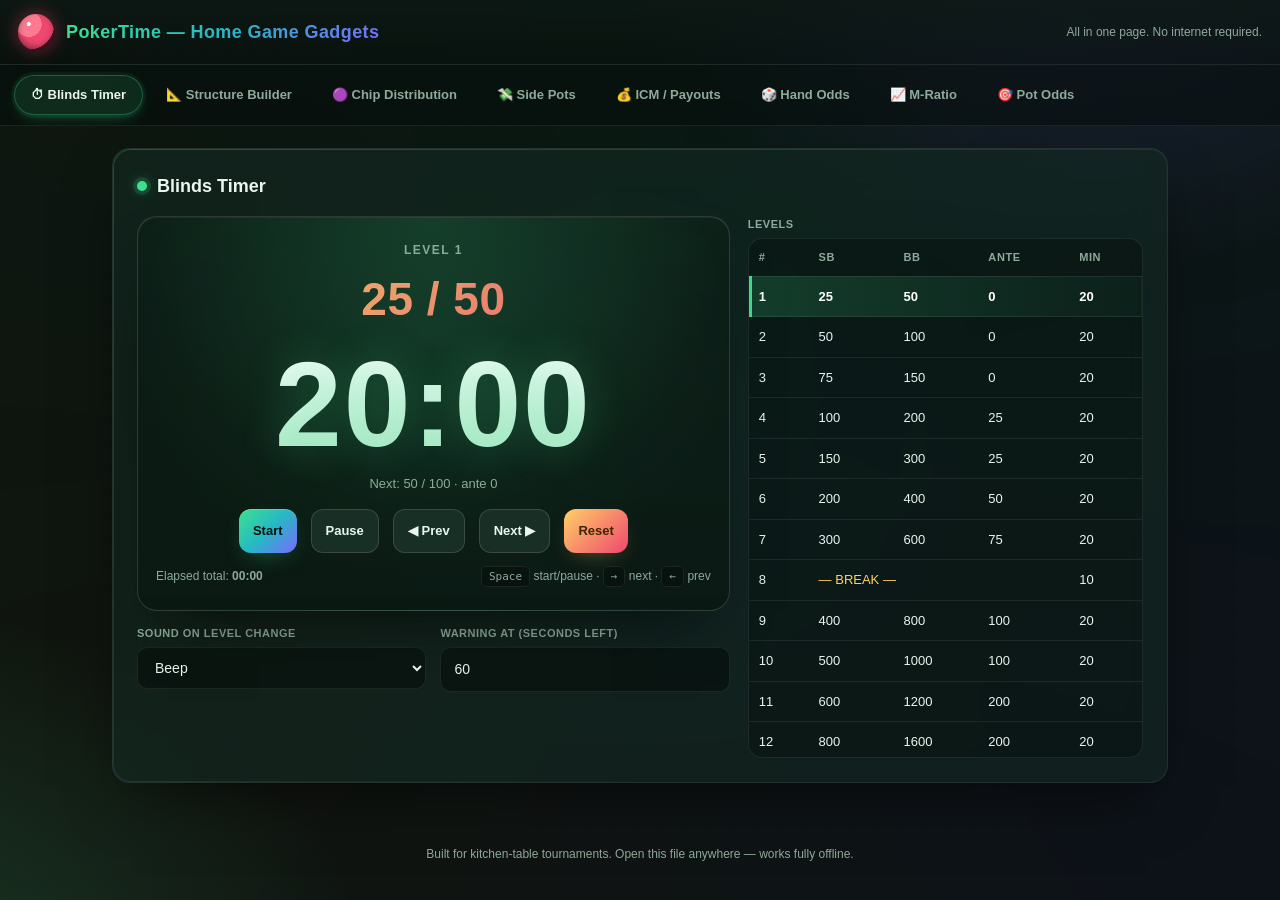
==== commit 3591c2ba: "Add side pots, structure modes, editable levels, localStorage Structure builder - Speed presets: Cri" ====
--- a/index.html
+++ b/index.html
@@ -300,6 +300,79 @@
   ::-webkit-scrollbar-thumb{background:rgba(255,255,255,.08);border-radius:6px}
   ::-webkit-scrollbar-thumb:hover{background:rgba(255,255,255,.16)}
 
+  /* Mode picker */
+  .modePicker{display:grid;grid-template-columns:repeat(auto-fit,minmax(110px,1fr));gap:8px;margin-top:6px}
+  .modePicker button{
+    background:rgba(7,13,11,.55);border:1px solid var(--line);color:var(--ink);
+    border-radius:12px;padding:12px 10px;cursor:pointer;text-align:left;
+    display:flex;flex-direction:column;gap:2px;
+    transition:all .2s;font-size:13px;
+  }
+  .modePicker button b{font-size:14px;font-weight:800}
+  .modePicker button span{color:var(--muted);font-size:11px}
+  .modePicker button:hover{border-color:var(--line2);background:rgba(28,51,41,.7);transform:translateY(-1px)}
+  .modePicker button.active{
+    border-color:transparent;
+    background:linear-gradient(135deg,rgba(62,224,143,.22),rgba(122,107,255,.18));
+    box-shadow:0 0 0 1px rgba(62,224,143,.5) inset,0 8px 24px -10px var(--accent-glow);
+    color:#fff;
+  }
+  .modePicker button.active span{color:rgba(255,255,255,.75)}
+
+  /* Toggle switch */
+  .toggleRow{display:flex;align-items:center;gap:8px}
+  .toggleRow input[type=number]{flex:1}
+  .switch{position:relative;display:inline-block;width:42px;height:24px;flex:0 0 auto;cursor:pointer}
+  .switch input{opacity:0;width:0;height:0}
+  .switch span{
+    position:absolute;inset:0;background:rgba(7,13,11,.7);border:1px solid var(--line);
+    border-radius:24px;transition:.25s;
+  }
+  .switch span::before{
+    content:"";position:absolute;left:2px;top:1px;width:18px;height:18px;
+    border-radius:50%;background:var(--muted);transition:.25s;
+  }
+  .switch input:checked + span{background:rgba(62,224,143,.25);border-color:var(--accent)}
+  .switch input:checked + span::before{transform:translateX(18px);background:var(--accent);box-shadow:0 0 12px var(--accent-glow)}
+
+  /* Editable level rows */
+  .sLvlInput{
+    width:100%;background:transparent;border:1px solid transparent;color:var(--ink);
+    padding:5px 7px;border-radius:6px;font-variant-numeric:tabular-nums;font-size:13px;
+    transition:all .15s;
+  }
+  .sLvlInput:hover{border-color:var(--line)}
+  .sLvlInput:focus{border-color:var(--accent);background:rgba(7,13,11,.6);box-shadow:0 0 0 3px rgba(62,224,143,.1)}
+  .delLvl{
+    background:transparent;border:none;color:var(--muted);cursor:pointer;font-size:16px;
+    padding:4px 8px;border-radius:6px;transition:all .15s;
+  }
+  .delLvl:hover{color:var(--danger);background:rgba(255,93,108,.1)}
+  tr.breakRow{background:linear-gradient(90deg,rgba(255,209,102,.08),transparent);color:var(--accent2)}
+  tr.breakRow .sLvlInput{color:var(--accent2);font-weight:700}
+
+  /* Side pot rows */
+  .potRow{
+    display:grid;grid-template-columns:1fr 130px 90px 40px;gap:8px;align-items:center;
+    margin-bottom:8px;
+  }
+  @media(max-width:600px){.potRow{grid-template-columns:1fr 110px 70px 36px}}
+  .potRow input[type=text]{padding:9px 11px}
+  .foldLbl{display:flex;align-items:center;gap:6px;color:var(--muted);font-size:12px;cursor:pointer;text-transform:none;letter-spacing:0;margin:0}
+  .potCard{
+    background:rgba(7,13,11,.45);border:1px solid var(--line);border-radius:14px;
+    padding:14px 16px;margin-bottom:10px;position:relative;overflow:hidden;
+    animation:fadeUp .35s cubic-bezier(.2,.8,.2,1);
+  }
+  .potCard.main{border-color:rgba(62,224,143,.4);background:linear-gradient(135deg,rgba(62,224,143,.08),rgba(7,13,11,.55))}
+  .potCard.side{border-color:rgba(255,209,102,.3);background:linear-gradient(135deg,rgba(255,209,102,.06),rgba(7,13,11,.5))}
+  .potCard h4{margin:0 0 4px;font-size:14px;letter-spacing:.4px;text-transform:uppercase;color:var(--muted);font-weight:700}
+  .potCard .amt{font-size:clamp(20px,5vw,28px);font-weight:800;color:var(--accent);font-variant-numeric:tabular-nums}
+  .potCard.side .amt{color:var(--accent2)}
+  .potCard .elig{margin-top:6px;font-size:13px;color:var(--ink)}
+  .potCard .elig b{color:var(--accent)}
+  .potCard.side .elig b{color:var(--accent2)}
+
   /* Reduced motion */
   @media(prefers-reduced-motion:reduce){
     *,*::before,*::after{animation:none !important;transition:none !important}
@@ -318,9 +391,11 @@
   <button data-tab="timer" class="active">⏱ Blinds Timer</button>
   <button data-tab="structure">📐 Structure Builder</button>
   <button data-tab="chips">🟣 Chip Distribution</button>
+  <button data-tab="sidepot">💸 Side Pots</button>
   <button data-tab="icm">💰 ICM / Payouts</button>
   <button data-tab="odds">🎲 Hand Odds</button>
-  <button data-tab="bankroll">📈 Bankroll & M/Q</button>
+  <button data-tab="mratio">📈 M-Ratio</button>
+  <button data-tab="potodds">🎯 Pot Odds</button>
 </nav>
 
 <main>
@@ -380,27 +455,71 @@
 <!-- ============== STRUCTURE BUILDER ============== -->
 <section id="structure" class="panel">
   <h2><span class="dot"></span>Blind Structure Builder</h2>
-  <div class="grid cols3">
+
+  <label>Speed Preset</label>
+  <div class="modePicker" id="modePicker">
+    <button data-mode="cris" class="active"><b>Cris</b><span>Ultra slow · 30m</span></button>
+    <button data-mode="slow"><b>Slow</b><span>Relaxed · 25m</span></button>
+    <button data-mode="standard"><b>Standard</b><span>Balanced · 20m</span></button>
+    <button data-mode="turbo"><b>Turbo</b><span>Fast · 12m</span></button>
+    <button data-mode="hyper"><b>Hyper</b><span>Frantic · 6m</span></button>
+  </div>
+
+  <div class="grid cols3" style="margin-top:14px">
     <div><label>Players</label><input type="number" id="sPlayers" value="8" min="2"></div>
     <div><label>Starting Stack</label><input type="number" id="sStack" value="10000" min="100" step="100"></div>
-    <div><label>Target Duration (min)</label><input type="number" id="sDur" value="180" min="30" step="15"></div>
-    <div><label>Level Length (min)</label><input type="number" id="sLevel" value="20" min="5"></div>
+    <div><label>Number of Levels</label><input type="number" id="sNum" value="12" min="3" max="40"></div>
+    <div><label>Level Length (min)</label><input type="number" id="sLevel" value="30" min="2"></div>
     <div><label>Starting BB</label><input type="number" id="sBB" value="50" min="2" step="2"></div>
-    <div><label>Antes start at level</label><input type="number" id="sAnte" value="5" min="0"></div>
-    <div><label>Break every N levels</label><input type="number" id="sBreak" value="4" min="0"></div>
-    <div><label>Break length (min)</label><input type="number" id="sBreakLen" value="10" min="0"></div>
-    <div style="display:flex;align-items:end;gap:8px">
-      <button class="btn" id="genBtn">Generate</button>
-      <button class="btn secondary" id="useBtn">Use in Timer</button>
-    </div>
-  </div>
-  <div id="sSummary" class="help" style="margin-top:10px"></div>
+    <div>
+      <label>Antes</label>
+      <div class="toggleRow">
+        <label class="switch"><input type="checkbox" id="sAnteOn"><span></span></label>
+        <input type="number" id="sAnte" value="5" min="1" title="Antes start at level" placeholder="from level">
+      </div>
+    </div>
+    <div>
+      <label>Breaks</label>
+      <div class="toggleRow">
+        <label class="switch"><input type="checkbox" id="sBreakOn" checked><span></span></label>
+        <input type="number" id="sBreak" value="4" min="1" title="Every N levels" placeholder="every N">
+      </div>
+    </div>
+    <div><label>Break Length (min)</label><input type="number" id="sBreakLen" value="10" min="1"></div>
+  </div>
+
+  <div class="row" style="margin-top:14px">
+    <button class="btn" id="genBtn">⚡ Generate</button>
+    <button class="btn secondary" id="useBtn">↗ Use in Timer</button>
+    <button class="btn secondary" id="addLvlBtn">+ Add Level</button>
+    <span style="flex:1"></span>
+    <input type="text" id="saveName" placeholder="Name your structure" style="max-width:200px">
+    <button class="btn warn" id="saveBtn">💾 Save</button>
+    <select id="loadSel" style="max-width:200px"><option value="">— Load saved —</option></select>
+    <button class="btn secondary" id="delBtn" title="Delete loaded structure">🗑</button>
+  </div>
+
+  <div id="sSummary" class="help" style="margin-top:12px"></div>
   <div class="levelsTbl" style="margin-top:12px;max-height:540px">
     <table>
-      <thead><tr><th>#</th><th>SB</th><th>BB</th><th>Ante</th><th>Min</th><th>Avg Stack (BB)</th></tr></thead>
+      <thead><tr><th style="width:36px">#</th><th>SB</th><th>BB</th><th>Ante</th><th>Min</th><th>BB stack</th><th style="width:40px"></th></tr></thead>
       <tbody id="sLevels"></tbody>
     </table>
   </div>
+</section>
+
+<!-- ============== SIDE POTS ============== -->
+<section id="sidepot" class="panel">
+  <h2><span class="dot"></span>Side Pot Calculator</h2>
+  <p class="help">Enter what each player put into the pot. Toggle "folded" for players who didn't make showdown — their chips become dead money. The calculator splits everything into main + side pots and shows who can win each.</p>
+  <div id="potRows"></div>
+  <div class="row" style="margin-top:12px">
+    <button class="btn secondary" id="addPotPlayer">+ Add Player</button>
+    <button class="btn secondary" id="clearPot">Reset</button>
+    <span style="flex:1"></span>
+    <span class="pill" id="potTotal">Total: 0</span>
+  </div>
+  <div id="potResult" style="margin-top:16px"></div>
 </section>
 
 <!-- ============== CHIP DISTRIBUTION ============== -->
@@ -498,37 +617,36 @@
   </div>
 </section>
 
-<!-- ============== BANKROLL & M/Q ============== -->
-<section id="bankroll" class="panel">
-  <h2><span class="dot"></span>Stack Health (M / Q) & Pot Odds</h2>
+<!-- ============== M-RATIO ============== -->
+<section id="mratio" class="panel">
+  <h2><span class="dot"></span>Stack Health — M & Q Ratio</h2>
+  <p class="help">Harrington's M-ratio measures how many orbits you can survive without playing a hand. Q-ratio compares you to the average stack.</p>
+  <div class="grid cols3">
+    <div><label>Your stack</label><input type="number" id="mStack" value="12000"></div>
+    <div><label>SB</label><input type="number" id="mSB" value="100"></div>
+    <div><label>BB</label><input type="number" id="mBB" value="200"></div>
+    <div><label>Ante</label><input type="number" id="mAnte" value="25"></div>
+    <div><label>Players at table</label><input type="number" id="mPlayers" value="9"></div>
+    <div><label>Avg stack at table</label><input type="number" id="mAvg" value="10000"></div>
+  </div>
+  <button class="btn" id="mCalc" style="margin-top:12px">Calculate</button>
+  <div id="mOut" style="margin-top:14px"></div>
+</section>
+
+<!-- ============== POT ODDS ============== -->
+<section id="potodds" class="panel">
+  <h2><span class="dot"></span>Pot Odds & Required Equity</h2>
+  <p class="help">Should you call? Compare the price you're being offered to the equity of your draw.</p>
   <div class="grid cols2">
-    <div>
-      <h3 style="margin:0 0 10px">M-Ratio & Q-Ratio</h3>
-      <div class="grid cols2">
-        <div><label>Your stack</label><input type="number" id="mStack" value="12000"></div>
-        <div><label>SB</label><input type="number" id="mSB" value="100"></div>
-        <div><label>BB</label><input type="number" id="mBB" value="200"></div>
-        <div><label>Ante</label><input type="number" id="mAnte" value="25"></div>
-        <div><label>Players at table</label><input type="number" id="mPlayers" value="9"></div>
-        <div><label>Avg stack at table</label><input type="number" id="mAvg" value="10000"></div>
-      </div>
-      <button class="btn" id="mCalc" style="margin-top:10px">Calculate</button>
-      <div id="mOut" style="margin-top:12px"></div>
-    </div>
-    <div>
-      <h3 style="margin:0 0 10px">Pot Odds & Required Equity</h3>
-      <div class="grid cols2">
-        <div><label>Pot before call</label><input type="number" id="pPot" value="100"></div>
-        <div><label>Amount to call</label><input type="number" id="pCall" value="25"></div>
-        <div><label>Outs (optional)</label><input type="number" id="pOuts" value="9"></div>
-        <div><label>Cards to come</label>
-          <select id="pCards"><option value="1">1 (turn→river)</option><option value="2" selected>2 (flop→river)</option></select>
-        </div>
-      </div>
-      <button class="btn" id="pCalc" style="margin-top:10px">Calculate</button>
-      <div id="pOut" style="margin-top:12px"></div>
-    </div>
-  </div>
+    <div><label>Pot before call</label><input type="number" id="pPot" value="100"></div>
+    <div><label>Amount to call</label><input type="number" id="pCall" value="25"></div>
+    <div><label>Outs (optional)</label><input type="number" id="pOuts" value="9"></div>
+    <div><label>Cards to come</label>
+      <select id="pCards"><option value="1">1 (turn→river)</option><option value="2" selected>2 (flop→river)</option></select>
+    </div>
+  </div>
+  <button class="btn" id="pCalc" style="margin-top:12px">Calculate</button>
+  <div id="pOut" style="margin-top:14px"></div>
 </section>
 
 </main>
@@ -622,58 +740,235 @@
 paintClock();
 
 /* ============ STRUCTURE BUILDER ============ */
+const MODES = {
+  cris:     {levelMin:30, growth:1.35, nLevels:14, label:'Cris (ultra slow)'},
+  slow:     {levelMin:25, growth:1.45, nLevels:12, label:'Slow'},
+  standard: {levelMin:20, growth:1.55, nLevels:12, label:'Standard'},
+  turbo:    {levelMin:12, growth:1.7,  nLevels:10, label:'Turbo'},
+  hyper:    {levelMin:6,  growth:1.9,  nLevels:9,  label:'Hyper'},
+};
+let currentMode = 'cris';
+let sLevelsData = []; // current editable structure: array of [sb,bb,ante,min]
+
+document.getElementById('modePicker').addEventListener('click', e=>{
+  const b = e.target.closest('button[data-mode]'); if(!b) return;
+  currentMode = b.dataset.mode;
+  document.querySelectorAll('#modePicker button').forEach(x=>x.classList.toggle('active', x===b));
+  const m = MODES[currentMode];
+  document.getElementById('sLevel').value = m.levelMin;
+  document.getElementById('sNum').value = m.nLevels;
+});
+
+const niceSteps=[1,2,2.5,3,4,5,6,8];
+function nice(v){
+  if(v<10) return Math.max(2, Math.round(v));
+  const mag=Math.pow(10,Math.floor(Math.log10(v)));
+  let best=mag, diff=1e18;
+  for(const s of niceSteps){
+    for(let k=-1;k<=1;k++){
+      const cand = s*mag*Math.pow(10,k);
+      const d=Math.abs(cand-v);
+      if(d<diff){diff=d; best=cand;}
+    }
+  }
+  return Math.round(best);
+}
+
 function genStructure(){
-  const players=+sPlayers.value, stack=+sStack.value, dur=+sDur.value, len=+sLevel.value;
-  let bb=+sBB.value, anteFrom=+sAnte.value, breakEvery=+sBreak.value, breakLen=+sBreakLen.value;
-  const totalChips=players*stack;
-  const nLevels=Math.max(6, Math.round(dur/len));
-  // target final BB ~ totalChips / 10 so blinds end at ~10BB avg
-  const targetEndBB = totalChips/10;
-  const growth = Math.pow(targetEndBB/bb, 1/(nLevels-1));
+  const players=+sPlayers.value, stack=+sStack.value, len=+sLevel.value;
+  const nLvls=+document.getElementById('sNum').value;
+  let bb=+sBB.value;
+  const anteOn=document.getElementById('sAnteOn').checked;
+  const anteFrom=+sAnte.value;
+  const breakOn=document.getElementById('sBreakOn').checked;
+  const breakEvery=+sBreak.value, breakLen=+document.getElementById('sBreakLen').value;
+  const m = MODES[currentMode];
   const out=[]; let lvl=bb;
-  const niceSteps=[1,2,2.5,3,4,5,6,8];
-  function nice(v){
-    if(v<10) return Math.max(2, Math.round(v));
-    const mag=Math.pow(10,Math.floor(Math.log10(v)));
-    let best=mag, diff=1e18;
-    for(const s of niceSteps){
-      for(let k=-1;k<=1;k++){
-        const cand = s*mag*Math.pow(10,k);
-        const d=Math.abs(cand-v);
-        if(d<diff){diff=d; best=cand;}
-      }
-    }
-    return Math.round(best);
-  }
-  for(let i=0;i<nLevels;i++){
+  for(let i=0;i<nLvls;i++){
     const bbv=nice(lvl);
     const sbv=Math.max(1, Math.round(bbv/2));
-    const ante = i+1>=anteFrom ? Math.round(bbv*0.125/5)*5 || Math.round(bbv*0.125) : 0;
+    let ante=0;
+    if(anteOn && i+1>=anteFrom){
+      ante = Math.round(bbv*0.125/5)*5 || Math.round(bbv*0.125);
+    }
     out.push([sbv,bbv,ante,len]);
-    if(breakEvery>0 && (i+1)%breakEvery===0 && i<nLevels-1) out.push([-1,-1,-1,breakLen]);
-    lvl*=growth;
-  }
+    if(breakOn && breakEvery>0 && (i+1)%breakEvery===0 && i<nLvls-1) out.push([-1,-1,-1,breakLen]);
+    lvl*=m.growth;
+  }
+  sLevelsData = out;
+  paintSLevels();
+}
+
+function paintSLevels(){
   const tb=document.getElementById('sLevels'); tb.innerHTML='';
-  out.forEach((l,i)=>{
+  const players=+sPlayers.value, stack=+sStack.value;
+  const totalChips=players*stack;
+  sLevelsData.forEach((l,i)=>{
     const tr=document.createElement('tr');
-    if(isBreak(l)) tr.innerHTML=`<td>${i+1}</td><td colspan="3" style="color:var(--accent2)">— BREAK —</td><td>${l[3]}</td><td>—</td>`;
-    else{
-      const avgBB = totalChips / Math.max(1,players) / l[1];
-      tr.innerHTML=`<td>${i+1}</td><td>${l[0]}</td><td>${l[1]}</td><td>${l[2]||'—'}</td><td>${l[3]}</td><td>${avgBB.toFixed(1)}</td>`;
+    const idx = sLevelsData.slice(0,i+1).filter(x=>!isBreak(x)).length;
+    if(isBreak(l)){
+      tr.className='breakRow';
+      tr.innerHTML=`<td>—</td>
+        <td colspan="3" style="font-weight:700">☕ BREAK</td>
+        <td><input class="sLvlInput" type="number" value="${l[3]}" data-i="${i}" data-k="3"></td>
+        <td>—</td>
+        <td><button class="delLvl" data-del="${i}" title="Remove">×</button></td>`;
+    } else {
+      const bbStack = (totalChips / Math.max(1,players)) / l[1];
+      tr.innerHTML=`<td>${idx}</td>
+        <td><input class="sLvlInput" type="number" value="${l[0]}" data-i="${i}" data-k="0"></td>
+        <td><input class="sLvlInput" type="number" value="${l[1]}" data-i="${i}" data-k="1"></td>
+        <td><input class="sLvlInput" type="number" value="${l[2]}" data-i="${i}" data-k="2"></td>
+        <td><input class="sLvlInput" type="number" value="${l[3]}" data-i="${i}" data-k="3"></td>
+        <td>${bbStack.toFixed(1)}</td>
+        <td><button class="delLvl" data-del="${i}" title="Remove">×</button></td>`;
     }
     tb.appendChild(tr);
   });
-  const playMin = out.reduce((a,l)=>a+l[3],0);
-  document.getElementById('sSummary').textContent =
-    `${out.length} rows · ~${playMin} minutes · ${totalChips.toLocaleString()} chips in play · final BB ≈ ${out[out.length-1][1].toLocaleString()}`;
-  document.getElementById('sLevels').dataset.payload = JSON.stringify(out);
-}
+  tb.querySelectorAll('input.sLvlInput').forEach(inp=>{
+    inp.addEventListener('change',()=>{
+      const i=+inp.dataset.i, k=+inp.dataset.k;
+      sLevelsData[i][k] = +inp.value || 0;
+      paintSLevels();
+    });
+  });
+  tb.querySelectorAll('button.delLvl').forEach(b=>{
+    b.onclick=()=>{ sLevelsData.splice(+b.dataset.del,1); paintSLevels(); };
+  });
+  // summary
+  const playMin = sLevelsData.reduce((a,l)=>a+l[3],0);
+  const lastBB = [...sLevelsData].reverse().find(l=>!isBreak(l));
+  document.getElementById('sSummary').innerHTML =
+    `<b>${sLevelsData.filter(l=>!isBreak(l)).length}</b> levels · <b>~${playMin}</b> min · <b>${totalChips.toLocaleString()}</b> chips in play${lastBB?` · final BB <b>${lastBB[1].toLocaleString()}</b>`:''} · <span style="color:var(--accent)">${MODES[currentMode].label}</span>`;
+}
+
 document.getElementById('genBtn').onclick=genStructure;
 document.getElementById('useBtn').onclick=()=>{
-  const data=document.getElementById('sLevels').dataset.payload; if(!data) return;
-  levels=JSON.parse(data); reset();
+  if(!sLevelsData.length){ genStructure(); }
+  levels = JSON.parse(JSON.stringify(sLevelsData));
+  reset();
   document.querySelector('nav.tabs button[data-tab=timer]').click();
 };
+document.getElementById('addLvlBtn').onclick=()=>{
+  const last = [...sLevelsData].reverse().find(l=>!isBreak(l)) || [25,50,0, +sLevel.value || 20];
+  sLevelsData.push([Math.round(last[0]*1.5), Math.round(last[1]*1.5), last[2], last[3]]);
+  paintSLevels();
+};
+
+// localStorage
+const LS_KEY = 'pokertime.structures.v1';
+function loadSaved(){ try{ return JSON.parse(localStorage.getItem(LS_KEY)||'{}'); }catch{ return {}; } }
+function paintLoadSel(){
+  const sel = document.getElementById('loadSel');
+  const saved = loadSaved();
+  sel.innerHTML = '<option value="">— Load saved —</option>' +
+    Object.keys(saved).sort().map(k=>`<option value="${k}">${k}</option>`).join('');
+}
+document.getElementById('saveBtn').onclick=()=>{
+  const name = document.getElementById('saveName').value.trim();
+  if(!name){ alert('Give your structure a name first.'); return; }
+  if(!sLevelsData.length){ alert('Generate or add levels first.'); return; }
+  const all = loadSaved();
+  all[name] = sLevelsData;
+  localStorage.setItem(LS_KEY, JSON.stringify(all));
+  paintLoadSel();
+  document.getElementById('loadSel').value = name;
+};
+document.getElementById('loadSel').onchange=(e)=>{
+  const name = e.target.value; if(!name) return;
+  const all = loadSaved();
+  if(all[name]){
+    sLevelsData = JSON.parse(JSON.stringify(all[name]));
+    document.getElementById('saveName').value = name;
+    paintSLevels();
+  }
+};
+document.getElementById('delBtn').onclick=()=>{
+  const name = document.getElementById('loadSel').value;
+  if(!name){ alert('Pick a saved structure to delete.'); return; }
+  if(!confirm('Delete saved structure "'+name+'"?')) return;
+  const all = loadSaved(); delete all[name];
+  localStorage.setItem(LS_KEY, JSON.stringify(all));
+  paintLoadSel();
+  document.getElementById('saveName').value = '';
+};
+paintLoadSel();
+genStructure();
+
+/* ============ SIDE POTS ============ */
+let potPlayers = [
+  {name:'Player 1', commit:1500, folded:false},
+  {name:'Player 2', commit:1500, folded:false},
+  {name:'Player 3', commit:800,  folded:false},
+  {name:'Player 4', commit:300,  folded:true},
+];
+function paintPotRows(){
+  const wrap = document.getElementById('potRows'); wrap.innerHTML='';
+  potPlayers.forEach((p,i)=>{
+    const row = document.createElement('div'); row.className='potRow';
+    row.innerHTML=`
+      <input type="text" value="${p.name.replace(/"/g,'&quot;')}" data-k="name" placeholder="Name">
+      <input type="number" value="${p.commit}" data-k="commit" placeholder="Chips committed" min="0">
+      <label class="foldLbl"><input type="checkbox" data-k="folded" ${p.folded?'checked':''}>folded</label>
+      <button class="delLvl" data-del="${i}" title="Remove">×</button>`;
+    row.querySelectorAll('input').forEach(inp=>{
+      inp.addEventListener('input',()=>{
+        const k=inp.dataset.k;
+        potPlayers[i][k] = k==='name' ? inp.value : (k==='folded' ? inp.checked : (+inp.value||0));
+        calcSidePots();
+      });
+    });
+    row.querySelector('button').onclick=()=>{ potPlayers.splice(i,1); paintPotRows(); calcSidePots(); };
+    wrap.appendChild(row);
+  });
+}
+function calcSidePots(){
+  const players = potPlayers.filter(p=>p.commit>0);
+  const total = players.reduce((a,p)=>a+p.commit,0);
+  document.getElementById('potTotal').textContent = 'Total: '+total.toLocaleString();
+  const levels = [...new Set(players.map(p=>p.commit))].sort((a,b)=>a-b);
+  const pots = [];
+  let prev = 0;
+  for(const lvl of levels){
+    let amount = 0;
+    for(const p of players){
+      amount += Math.max(0, Math.min(p.commit, lvl) - prev);
+    }
+    const eligible = players.filter(p=>!p.folded && p.commit>=lvl).map(p=>p.name);
+    if(eligible.length>0 && amount>0){
+      pots.push({amount, eligible});
+    } else if(amount>0 && pots.length>0){
+      // dead money — fold into previous pot
+      pots[pots.length-1].amount += amount;
+    } else if(amount>0){
+      pots.push({amount, eligible:['(dead money)']});
+    }
+    prev = lvl;
+  }
+  const out = document.getElementById('potResult');
+  if(!pots.length){ out.innerHTML='<p class="help">Add players with chip commitments to calculate pots.</p>'; return; }
+  out.innerHTML = pots.map((p,i)=>{
+    const isMain = i===0;
+    const label = isMain ? 'Main Pot' : `Side Pot ${i}`;
+    return `<div class="potCard ${isMain?'main':'side'}">
+      <h4>${label}</h4>
+      <div class="amt">${p.amount.toLocaleString()}</div>
+      <div class="elig">Eligible to win: <b>${p.eligible.join(', ')}</b></div>
+    </div>`;
+  }).join('');
+}
+document.getElementById('addPotPlayer').onclick=()=>{
+  potPlayers.push({name:'Player '+(potPlayers.length+1), commit:0, folded:false});
+  paintPotRows(); calcSidePots();
+};
+document.getElementById('clearPot').onclick=()=>{
+  potPlayers = [
+    {name:'Player 1', commit:0, folded:false},
+    {name:'Player 2', commit:0, folded:false},
+  ];
+  paintPotRows(); calcSidePots();
+};
+paintPotRows(); calcSidePots();
 
 /* ============ CHIP DISTRIBUTION ============ */
 const chipColors=[
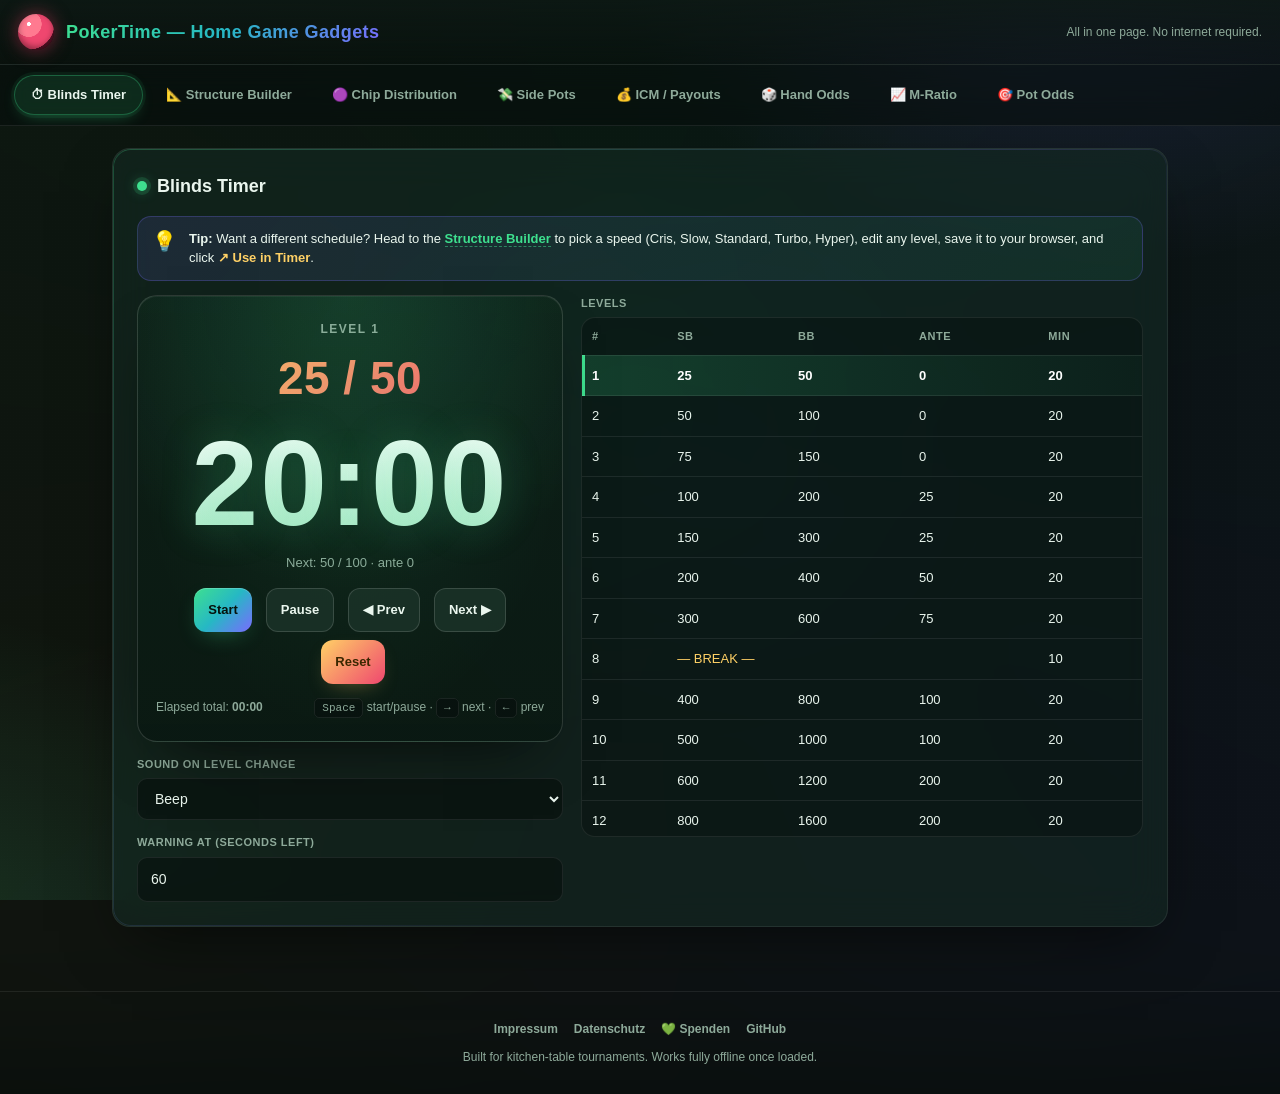
==== commit 6ed33dbb: "Add legal pages, donation page, mobile fixes, structure-builder hint - Bigger inputs in the editable" ====
--- a/index.html
+++ b/index.html
@@ -274,7 +274,10 @@
 
   .kbd{font-family:ui-monospace,Menlo,Consolas,monospace;background:rgba(7,13,11,.55);padding:3px 7px;border-radius:5px;border:1px solid var(--line);font-size:11px;color:var(--muted)}
 
-  footer{padding:22px;text-align:center;color:var(--muted);font-size:12px}
+  footer{padding:28px 16px;text-align:center;color:var(--muted);font-size:12px;border-top:1px solid var(--line);margin-top:24px}
+  footer nav{display:flex;justify-content:center;gap:16px;margin-bottom:10px;flex-wrap:wrap}
+  footer a{color:var(--muted);text-decoration:none;font-weight:600;transition:color .2s}
+  footer a:hover{color:var(--accent)}
 
   .bigStat{
     font-size:clamp(26px,7vw,34px);font-weight:800;color:var(--accent);
@@ -300,6 +303,18 @@
   ::-webkit-scrollbar-thumb{background:rgba(255,255,255,.08);border-radius:6px}
   ::-webkit-scrollbar-thumb:hover{background:rgba(255,255,255,.16)}
 
+  /* Hint banner */
+  .hint{
+    display:flex;gap:12px;align-items:flex-start;
+    background:linear-gradient(135deg,rgba(122,107,255,.12),rgba(62,224,143,.08));
+    border:1px solid rgba(122,107,255,.25);
+    border-radius:14px;padding:12px 14px;margin-bottom:14px;font-size:13px;line-height:1.5;
+  }
+  .hint .hintIcon{font-size:20px;flex:0 0 auto;line-height:1.2}
+  .hint a{color:var(--accent);font-weight:700;text-decoration:none;border-bottom:1px dashed rgba(62,224,143,.5)}
+  .hint a:hover{color:#fff;border-bottom-color:#fff}
+  .hint em{color:var(--accent2);font-style:normal;font-weight:700}
+
   /* Mode picker */
   .modePicker{display:grid;grid-template-columns:repeat(auto-fit,minmax(110px,1fr));gap:8px;margin-top:6px}
   .modePicker button{
@@ -335,21 +350,34 @@
   .switch input:checked + span{background:rgba(62,224,143,.25);border-color:var(--accent)}
   .switch input:checked + span::before{transform:translateX(18px);background:var(--accent);box-shadow:0 0 12px var(--accent-glow)}
 
-  /* Editable level rows */
+  /* Editable level rows — table scrolls horizontally on small screens, inputs stay readable */
+  #sLevels{font-size:15px}
+  .levelsTbl table{min-width:560px}
   .sLvlInput{
-    width:100%;background:transparent;border:1px solid transparent;color:var(--ink);
-    padding:5px 7px;border-radius:6px;font-variant-numeric:tabular-nums;font-size:13px;
+    width:100%;min-width:62px;background:rgba(7,13,11,.35);border:1px solid var(--line);color:var(--ink);
+    padding:9px 10px;border-radius:8px;font-variant-numeric:tabular-nums;font-size:16px;font-weight:600;
+    text-align:right;
     transition:all .15s;
   }
-  .sLvlInput:hover{border-color:var(--line)}
-  .sLvlInput:focus{border-color:var(--accent);background:rgba(7,13,11,.6);box-shadow:0 0 0 3px rgba(62,224,143,.1)}
+  .sLvlInput:hover{border-color:var(--line2);background:rgba(7,13,11,.55)}
+  .sLvlInput:focus{border-color:var(--accent);background:rgba(7,13,11,.7);box-shadow:0 0 0 3px rgba(62,224,143,.12)}
+  /* Trim spinner arrows that take valuable width on mobile */
+  .sLvlInput::-webkit-outer-spin-button,
+  .sLvlInput::-webkit-inner-spin-button{-webkit-appearance:none;margin:0}
+  .sLvlInput{-moz-appearance:textfield}
+  #sLevels td{padding:6px 6px}
   .delLvl{
-    background:transparent;border:none;color:var(--muted);cursor:pointer;font-size:16px;
-    padding:4px 8px;border-radius:6px;transition:all .15s;
-  }
-  .delLvl:hover{color:var(--danger);background:rgba(255,93,108,.1)}
+    background:transparent;border:1px solid transparent;color:var(--muted);cursor:pointer;font-size:18px;
+    padding:6px 10px;border-radius:8px;transition:all .15s;line-height:1;
+  }
+  .delLvl:hover{color:var(--danger);background:rgba(255,93,108,.1);border-color:rgba(255,93,108,.25)}
   tr.breakRow{background:linear-gradient(90deg,rgba(255,209,102,.08),transparent);color:var(--accent2)}
   tr.breakRow .sLvlInput{color:var(--accent2);font-weight:700}
+  @media(max-width:600px){
+    .sLvlInput{font-size:16px;padding:10px 8px;min-width:56px}
+    #sLevels td{padding:5px 4px}
+    #sLevels td:first-child{padding-left:8px;color:var(--muted);font-weight:700}
+  }
 
   /* Side pot rows */
   .potRow{
@@ -403,6 +431,14 @@
 <!-- ============== TIMER ============== -->
 <section id="timer" class="panel active">
   <h2><span class="dot"></span>Blinds Timer</h2>
+  <div class="hint">
+    <span class="hintIcon">💡</span>
+    <div>
+      <b>Tip:</b> Want a different schedule? Head to the
+      <a href="#" data-goto="structure">Structure Builder</a> to pick a speed (Cris, Slow, Standard, Turbo, Hyper),
+      edit any level, save it to your browser, and click <em>↗ Use in Timer</em>.
+    </div>
+  </div>
   <div class="timerWrap">
     <div>
       <div class="clock" id="clock">
@@ -651,15 +687,32 @@
 
 </main>
 
-<footer>Built for kitchen-table tournaments. Open this file anywhere — works fully offline.</footer>
+<footer>
+  <nav>
+    <a href="impressum.html">Impressum</a>
+    <a href="datenschutz.html">Datenschutz</a>
+    <a href="spenden.html">💚 Spenden</a>
+    <a href="https://github.com/sim-berg/pokertimer" target="_blank" rel="noopener">GitHub</a>
+  </nav>
+  <div>Built for kitchen-table tournaments. Works fully offline once loaded.</div>
+</footer>
 
 <script>
 /* ============ TAB SWITCH ============ */
 const tabs = document.getElementById('tabs');
+function goTab(id){
+  const btn = tabs.querySelector(`button[data-tab="${id}"]`); if(!btn) return;
+  [...tabs.children].forEach(x=>x.classList.toggle('active', x===btn));
+  document.querySelectorAll('main > .panel').forEach(p=>p.classList.toggle('active', p.id===id));
+  btn.scrollIntoView({behavior:'smooth', inline:'center', block:'nearest'});
+}
 tabs.addEventListener('click', e=>{
   const b = e.target.closest('button[data-tab]'); if(!b) return;
-  [...tabs.children].forEach(x=>x.classList.toggle('active', x===b));
-  document.querySelectorAll('main > .panel').forEach(p=>p.classList.toggle('active', p.id===b.dataset.tab));
+  goTab(b.dataset.tab);
+});
+document.addEventListener('click', e=>{
+  const a = e.target.closest('a[data-goto]'); if(!a) return;
+  e.preventDefault(); goTab(a.dataset.goto);
 });
 
 /* ============ BLINDS TIMER ============ */
